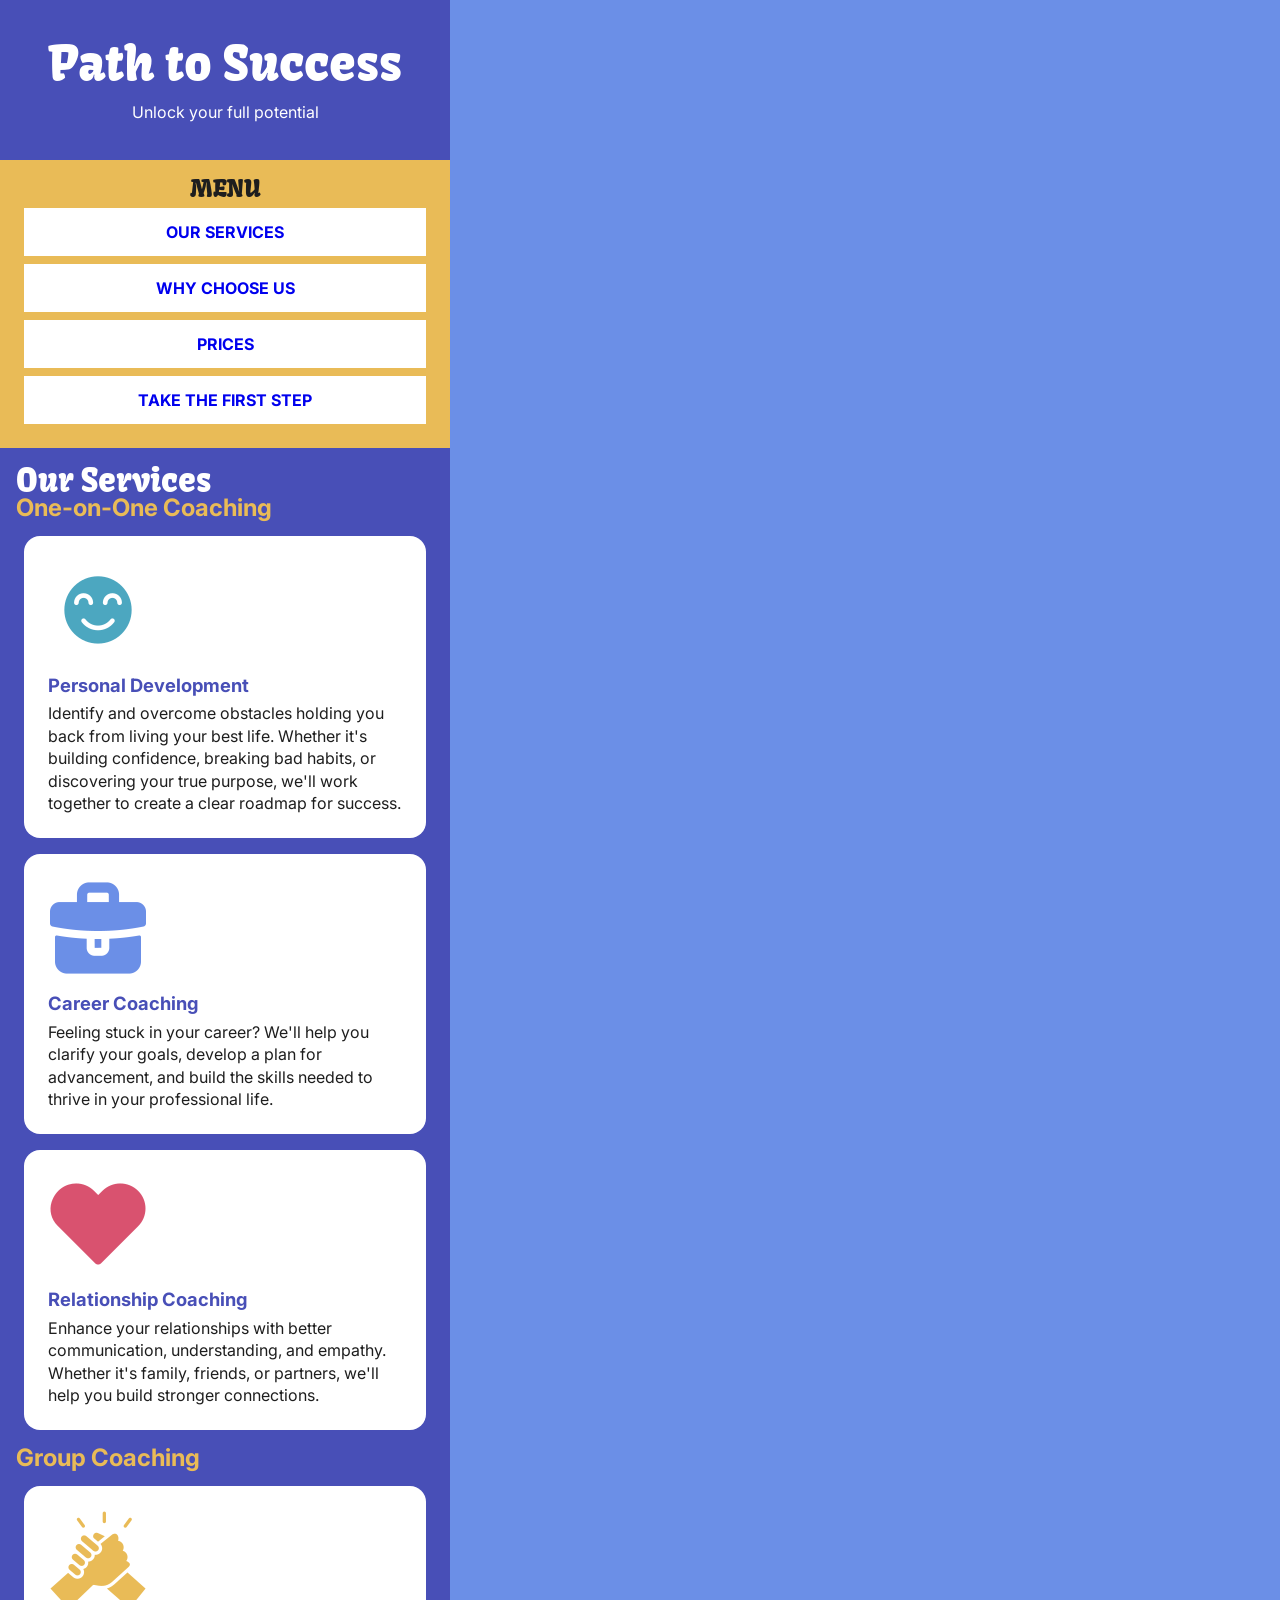
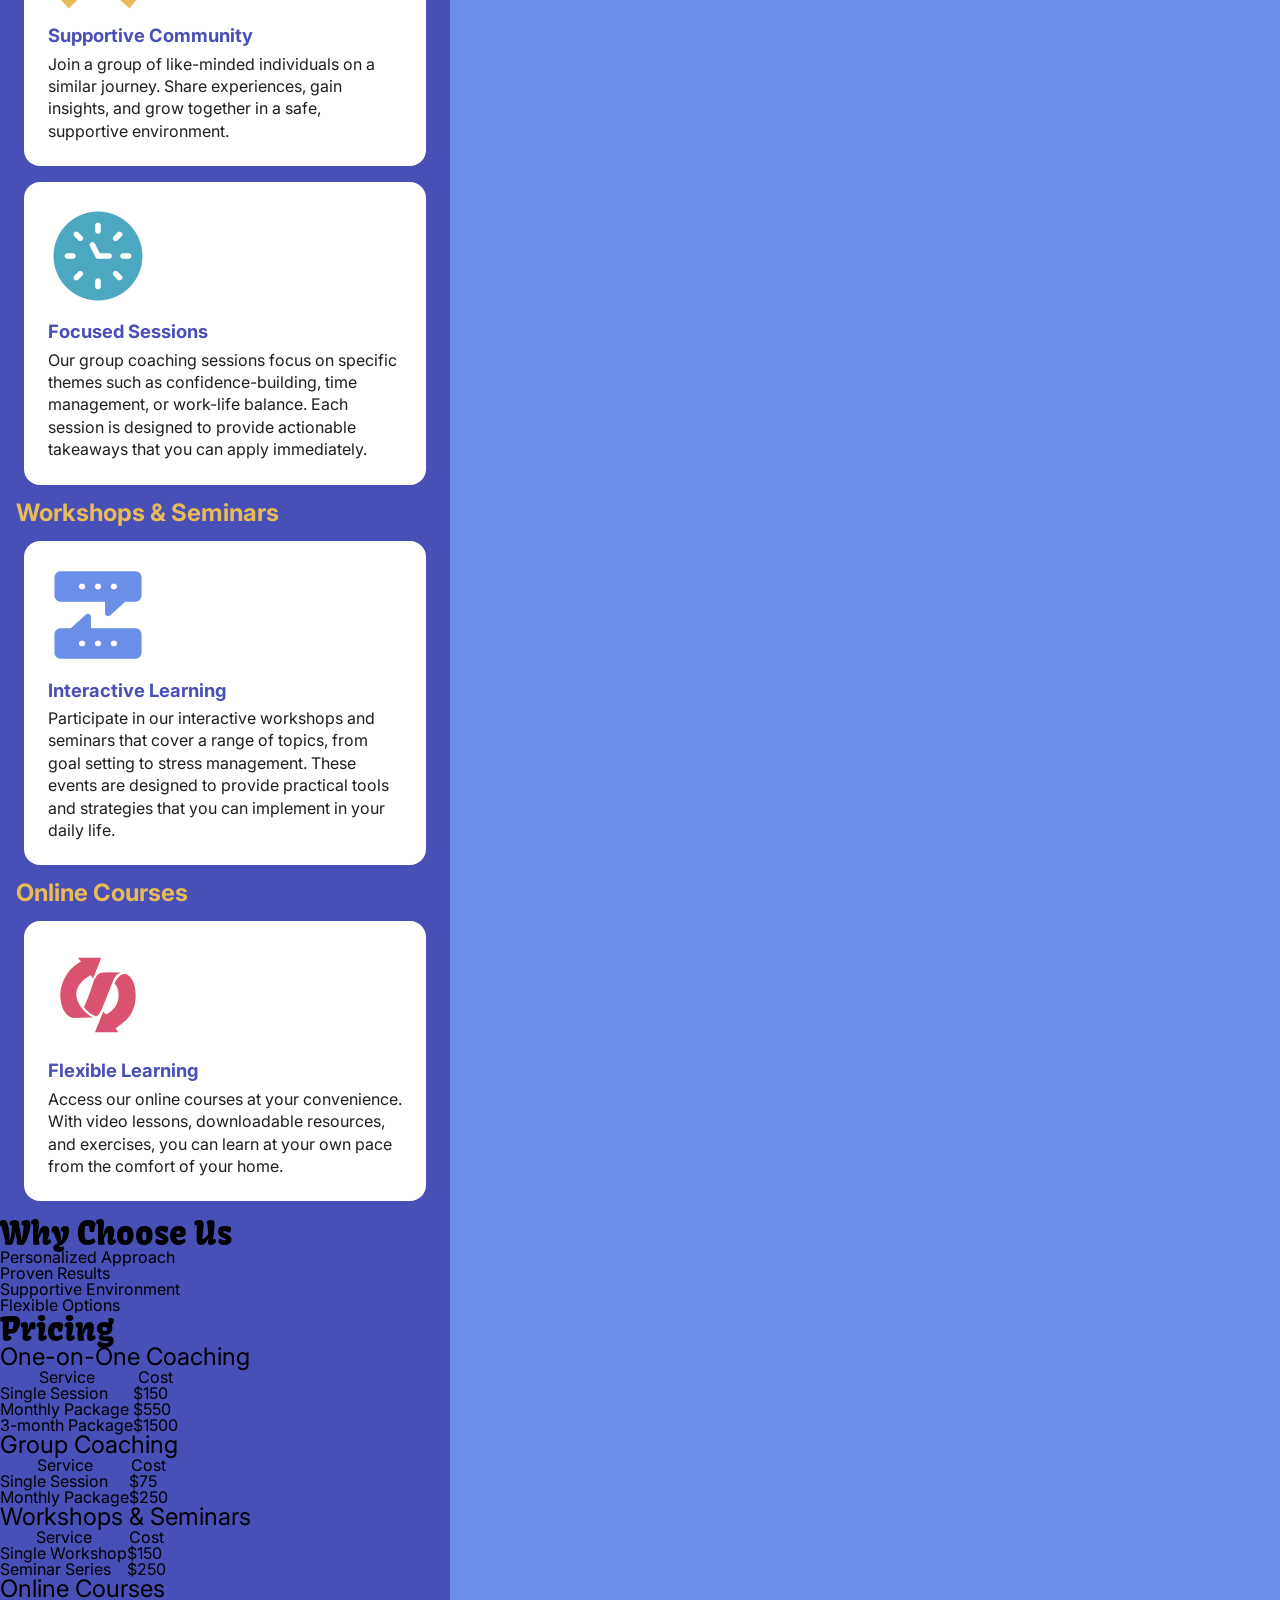
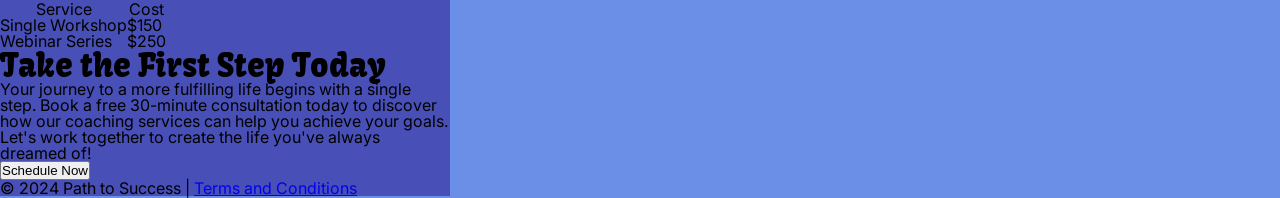
==== assignment/1-path-to-success/index.html @ bba3438d "Styling the #services Styling the #services and rearranging the html for them" ====
<!doctype html>
<html lang="en">
  <head>
    <meta charset="UTF-8" />
    <meta name="viewport" content="width=device-width, initial-scale=1.0" />
    <title>Test page for GIT 337</title>
    <link rel="stylesheet" href="/assignment/1-path-to-success/style.css?v=2" />
  </head>
  <body>

    <header>
      <div class="header-text">
        <h1>Path to Success</h1>
        <p>Unlock your full potential</p>
      </div>
      <nav>
        <h2>Menu</h2>
          <a href="#services">Our Services</a>
          <a href="#why">Why Choose Us</a>
          <a href="#pricing">Prices</a>
          <a href="#cta">Take the First Step</a>
        </p>
      </nav>
    </header>

    <section id="services">
      <div class="services-head">

        <h2>Our Services</h2>
        <h3>One-on-One Coaching</h3>
      </div>
      <div class="service">
        <img src="./images/personal-development.png" alt="teal icon of a smiling face" />
          <h4>Personal Development</h4>
          <p>
            Identify and overcome obstacles holding you back from living your
            best life. Whether it's building confidence, breaking bad habits, or
            discovering your true purpose, we'll work together to create a clear
            roadmap for success.
          </p>
      </div>

      <div class="service">
        <img
          src="./images/career-coaching.png"
          alt="lavender icon of a briefcase"
        />
          <h4>Career Coaching</h4>
          <p>
            Feeling stuck in your career? We'll help you clarify your goals,
            develop a plan for advancement, and build the skills needed to
            thrive in your professional life.
          </p>
      </div>

      <div class="service">
        <img src="./images/relationship-coaching.png" alt="pink icon of a heart" />
          <h4>Relationship Coaching</h4>
          <p>
            Enhance your relationships with better communication, understanding,
            and empathy. Whether it's family, friends, or partners, we'll help
            you build stronger connections.
          </p>
      </div>

      <h3>Group Coaching</h3>
      <div class="group-service">
        <img src="./images/supportive-community.png" alt="yellow icon of hands clasping" />
          <h4>Supportive Community</h4>
          <p>
            Join a group of like-minded individuals on a similar journey. Share
            experiences, gain insights, and grow together in a safe, supportive
            environment.
          </p>
      </div>

      <div class="group-service">
        <img src="./images/focused-session.png" alt="teal icon of a clock face" />
          <h4>Focused Sessions</h4>
          <p>
            Our group coaching sessions focus on specific themes such as
            confidence-building, time management, or work-life balance. Each
            session is designed to provide actionable takeaways that you can
            apply immediately.
          </p>
      </div>

      <h3>Workshops & Seminars</h3>
      <div class="workshop">
        <img
          src="./images/interactive-learning.png"
          alt="lavender icon of text conversation"
        />
          <h4>Interactive Learning</h4>
          <p>
            Participate in our interactive workshops and seminars that cover a
            range of topics, from goal setting to stress management. These
            events are designed to provide practical tools and strategies that
            you can implement in your daily life.
          </p>
      </div>

      <h3>Online Courses</h3>
      <div class="online-course">
        <img src="./images/flexible-learning.png" alt="pink icon of a curly arrow" />
          <h4>Flexible Learning</h4>
          <p>
            Access our online courses at your convenience. With video lessons,
            downloadable resources, and exercises, you can learn at your own
            pace from the comfort of your home.
          </p>
      </div>
    </section>

    <section id="why">
      <h2>Why Choose Us</h2>
      <ul>
        <li>Personalized Approach</li>
        <li>Proven Results</li>
        <li>Supportive Environment</li>
        <li>Flexible Options</li>
      </ul>
    </section>

    <section id="pricing">
      <h2>Pricing</h2>

      <h3>One-on-One Coaching</h3>
      <table>
        <tr>
          <th>Service</th>
          <th>Cost</th>
        </tr>
        <tr>
          <td>Single Session</td>
          <td>$150</td>
        </tr>
        <tr>
          <td>Monthly Package</td>
          <td>$550</td>
        </tr>
        <tr>
          <td>3-month Package</td>
          <td>$1500</td>
        </tr>
      </table>

      <h3>Group Coaching</h3>
      <table>
        <tr>
          <th>Service</th>
          <th>Cost</th>
        </tr>
        <tr>
          <td>Single Session</td>
          <td>$75</td>
        </tr>
        <tr>
          <td>Monthly Package</td>
          <td>$250</td>
        </tr>
      </table>

      <h3>Workshops & Seminars</h3>
      <table>
        <tr>
          <th>Service</th>
          <th>Cost</th>
        </tr>
        <tr>
          <td>Single Workshop</td>
          <td>$150</td>
        </tr>
        <tr>
          <td>Seminar Series</td>
          <td>$250</td>
        </tr>
      </table>

      <h3>Online Courses</h3>
      <table>
        <tr>
          <th>Service</th>
          <th>Cost</th>
        </tr>
        <tr>
          <td>Single Workshop</td>
          <td>$150</td>
        </tr>
        <tr>
          <td>Webinar Series</td>
          <td>$250</td>
        </tr>
      </table>
    </section>

    <section id="cta">
      <h2>Take the First Step Today</h2>
      <p>
        Your journey to a more fulfilling life begins with a single step. Book a
        free 30-minute consultation today to discover how our coaching services
        can help you achieve your goals. Let's work together to create the life
        you've always dreamed of!
      </p>
      <button>Schedule Now</button>
    </section>

    <footer>
      <p>&copy; 2024 Path to Success | <a href="#">Terms and Conditions</a></p>
    </footer>
  </body>
</html>
---- assignment/1-path-to-success/style.css ----
/* CSS BY Nate Ward */
/* imported fonts */
@import url("https://fonts.googleapis.com/css2?family=Inter:ital,opsz,wght@0,14..32,100..900;1,14..32,100..900&family=Kavoon&display=swap");

/* CSS RESET */
html,
body,
div,
span,
applet,
object,
iframe,
h1,
h2,
h3,
h4,
h5,
h6,
p,
blockquote,
pre,
a,
abbr,
acronym,
address,
big,
cite,
code,
del,
dfn,
em,
img,
ins,
kbd,
q,
s,
samp,
small,
strike,
strong,
sub,
sup,
tt,
var,
b,
u,
i,
center,
dl,
dt,
dd,
ol,
ul,
li,
fieldset,
form,
label,
legend,
table,
caption,
tbody,
tfoot,
thead,
tr,
th,
td,
article,
aside,
canvas,
details,
embed,
figure,
figcaption,
footer,
header,
hgroup,
menu,
nav,
output,
ruby,
section,
summary,
time,
mark,
audio,
video {
  margin: 0;
  padding: 0;
  border: 0;
  font-size: 100%;
  font: inherit;
  vertical-align: baseline;
}
/* HTML5 display-role reset for older browsers */
article,
aside,
details,
figcaption,
figure,
footer,
header,
hgroup,
menu,
nav,
section {
  display: block;
}
body {
  line-height: 1;
}
ol,
ul {
  list-style: none;
}
blockquote,
q {
  quotes: none;
}
blockquote:before,
blockquote:after,
q:before,
q:after {
  content: "";
  content: none;
}
table {
  border-collapse: collapse;
  border-spacing: 0;
}
/* end of CSS reset */

*,
*::before,
*::after {
  padding: 0;
  margin: 0;
  box-sizing: border-box;
}

/* h1, h2 Kavvon font */
h1,
h2 {
  font-family: "Kavoon", cursive;
}

/* All other text uses Inter */
body {
  font-family: "Inter", sans-serif;
}

/* h1 font 3em */
h1 {
  font-size: 3em;
}

/* nav h2 font 1.5em */
nav h2 {
  font-size: 1.5em;
}

/* h2 font 2em */
h2 {
  font-size: 2em;
}

/* h3 font 1.5em */
h3 {
  font-size: 1.5em;
}

/* h4 font 1.15em */
h4 {
  font-size: 1.15em;
}

/* ROOT VARIABLES */
:root {
  --Teal: #4ca7c0;
  --Purple: #484fb7;
  --Lavender: #6b8fe7;
  --Yellow: #e9bb57;
  --Pink: #d9526f;
  --Dark-gray: #1e1e1e;
  --White: #ffffff;
}

/* GLOBAL STYLES (mobile first/small) */
body {
  background-color: var(--Lavender);
  display: flex;
  flex-direction: column;
  /* align-items: center; */
  justify-content: center;
}
header,
section,
footer {
  max-width: 450px;
  background: var(--Purple);
}

/* header styles */
header {
  text-align: center;
  display: flex;
  flex-direction: column;
  gap: 2.5rem;
  color: var(--White);
  padding-top: 2.5rem;
}
header nav {
  background: var(--Yellow);
  color: var(--Dark-gray);
  display: flex;
  flex-direction: column;
  gap: 0.5rem;
  padding: 1rem 1.5rem;
  text-transform: uppercase;
}
header nav a {
  padding: 01rem 0rem;
  background: var(--White);
  text-decoration: none;
  font-weight: bold;
}
header .header-text {
  display: flex;
  align-items: center;
  justify-content: center;
  flex-direction: column;
  gap: 1rem;
}

/* services */
#services {
  padding: 1rem;
  color: var(--White);
  display: flex;
  flex-direction: column;
  gap: 1rem;
}
#services h3 {
  color: var(--Yellow);
  font-weight: bold;
}
#services .service,
#services .group-service,
#services .workshop,
#services .online-course {
  border-radius: 1rem;
  padding: 1.5rem;
  color: var(--Dark-gray);
  background: var(--White);
  display: flex;
  flex-direction: column;
  gap: 0.5rem;
  margin: 0 0.5rem;
}
#services h4 {
  color: var(--Purple);
  font-weight: bold;
}
#services img {
  width: 100px;
  margin-bottom: 0.5rem;
}
#services p {
  /* font-size: 1.25rem; */
  line-height: 1.4;
}
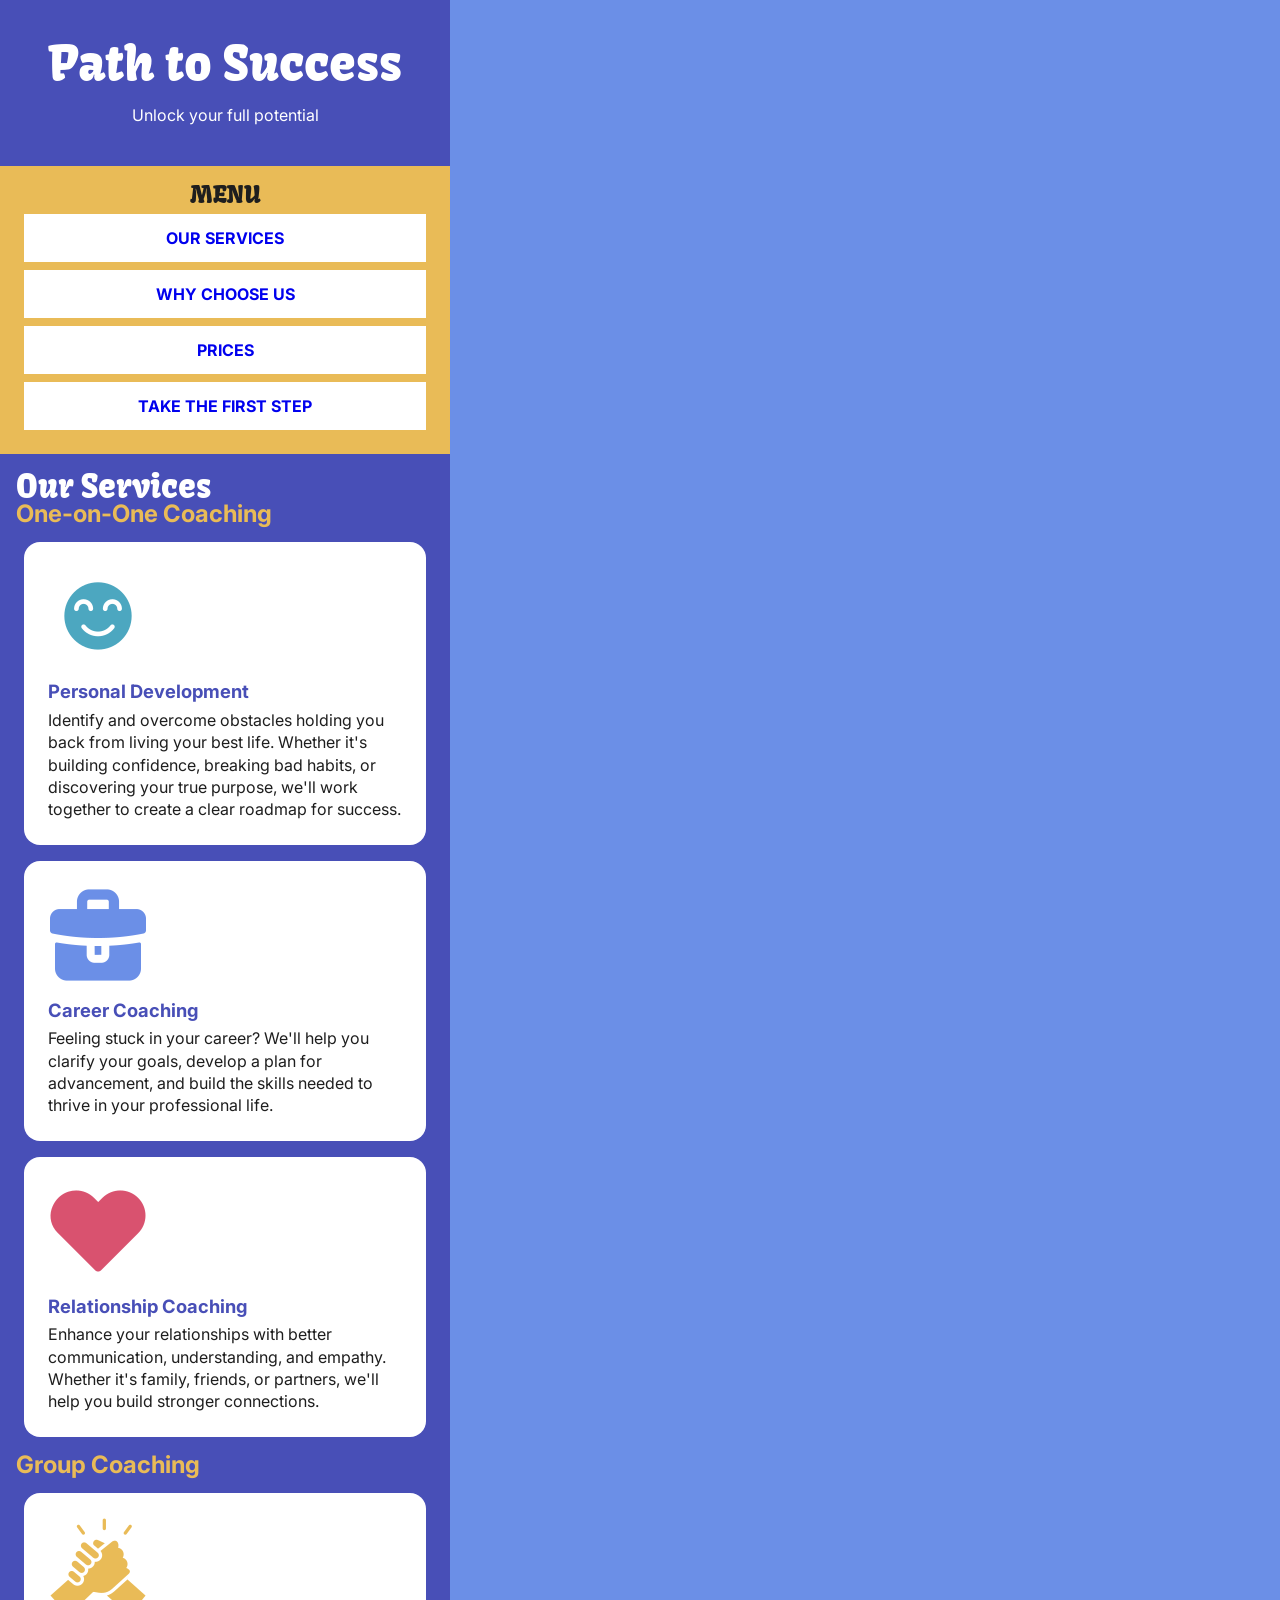
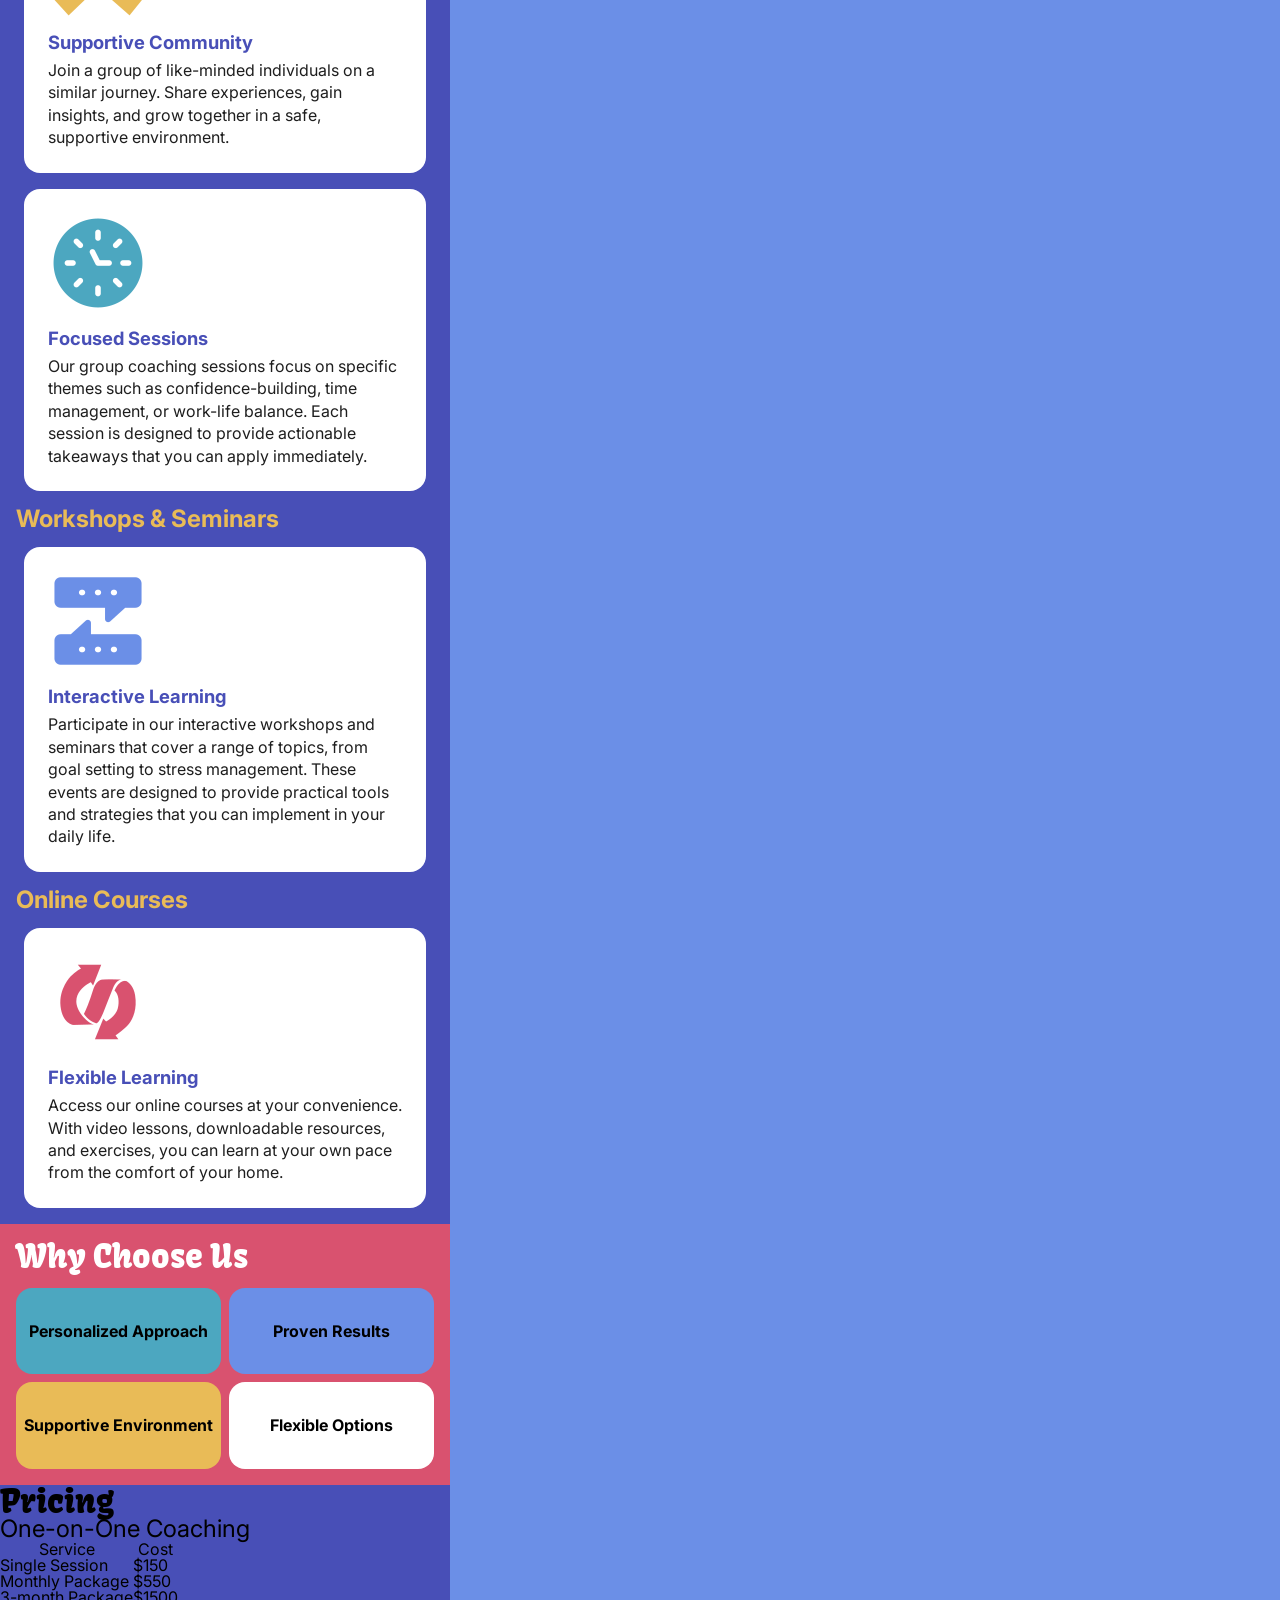
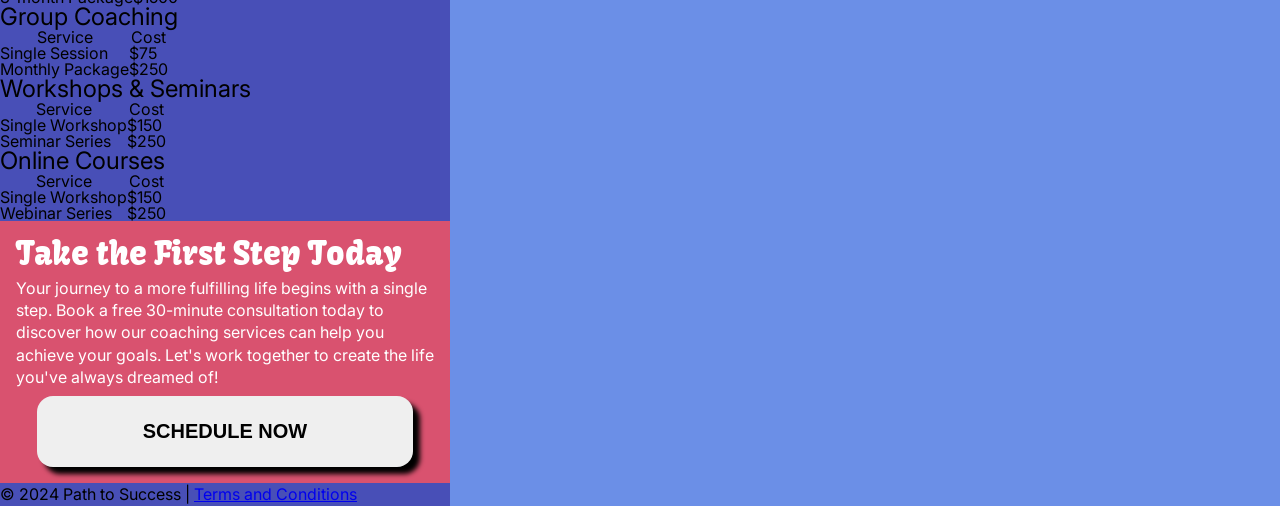
==== commit d343322c: "Complete styling CTA & Why sections Complete styling for CTA & Why sections" ====
--- a/assignment/1-path-to-success/index.html
+++ b/assignment/1-path-to-success/index.html
@@ -114,12 +114,12 @@
 
     <section id="why">
       <h2>Why Choose Us</h2>
-      <ul>
-        <li>Personalized Approach</li>
-        <li>Proven Results</li>
-        <li>Supportive Environment</li>
-        <li>Flexible Options</li>
-      </ul>
+      <div>
+        <p>Personalized Approach</p>
+        <p>Proven Results</p>
+        <p>Supportive Environment</p>
+        <p>Flexible Options</p>
+      </div>
     </section>
 
     <section id="pricing">
--- a/assignment/1-path-to-success/style.css
+++ b/assignment/1-path-to-success/style.css
@@ -184,6 +184,10 @@
   --White: #ffffff;
 }
 
+/* line height to all p tags */
+p {
+  line-height: 1.4;
+}
 /* GLOBAL STYLES (mobile first/small) */
 body {
   background-color: var(--Lavender);
@@ -264,7 +268,59 @@
   width: 100px;
   margin-bottom: 0.5rem;
 }
-#services p {
-  /* font-size: 1.25rem; */
-  line-height: 1.4;
-}
+
+/* why section */
+#why {
+  background: #d9526f;
+  padding: 1rem;
+}
+#why h2 {
+  color: var(--White);
+  margin-bottom: 1rem;
+}
+#why div {
+  display: grid;
+  grid-template-columns: repeat(2, 1fr);
+  grid-template-rows: repeat(2, 1fr);
+  gap: 0.5rem;
+}
+#why p {
+  border-radius: 1rem;
+  padding: 2rem 0.5rem;
+  text-align: center;
+  font-weight: bold;
+}
+#why p:nth-child(1) {
+  background: var(--Teal);
+}
+#why p:nth-child(2) {
+  background: var(--Lavender);
+}
+#why p:nth-child(3) {
+  background: var(--Yellow);
+}
+#why p:nth-child(4) {
+  background: var(--White);
+}
+/* cta section */
+#cta {
+  background: #d9526f;
+  padding: 1rem;
+  color: var(--White);
+  display: flex;
+  flex-direction: column;
+  gap: 0.5rem;
+}
+#cta button {
+  outline: none;
+  border: none;
+  border-radius: 1rem;
+  padding: 1.5rem 0.5rem;
+  font-weight: bold;
+  font-size: 1.25rem;
+  text-transform: uppercase;
+  box-shadow: 7px 7px 5px 0px #000;
+  cursor: pointer;
+  width: 90%;
+  margin: auto auto;
+}
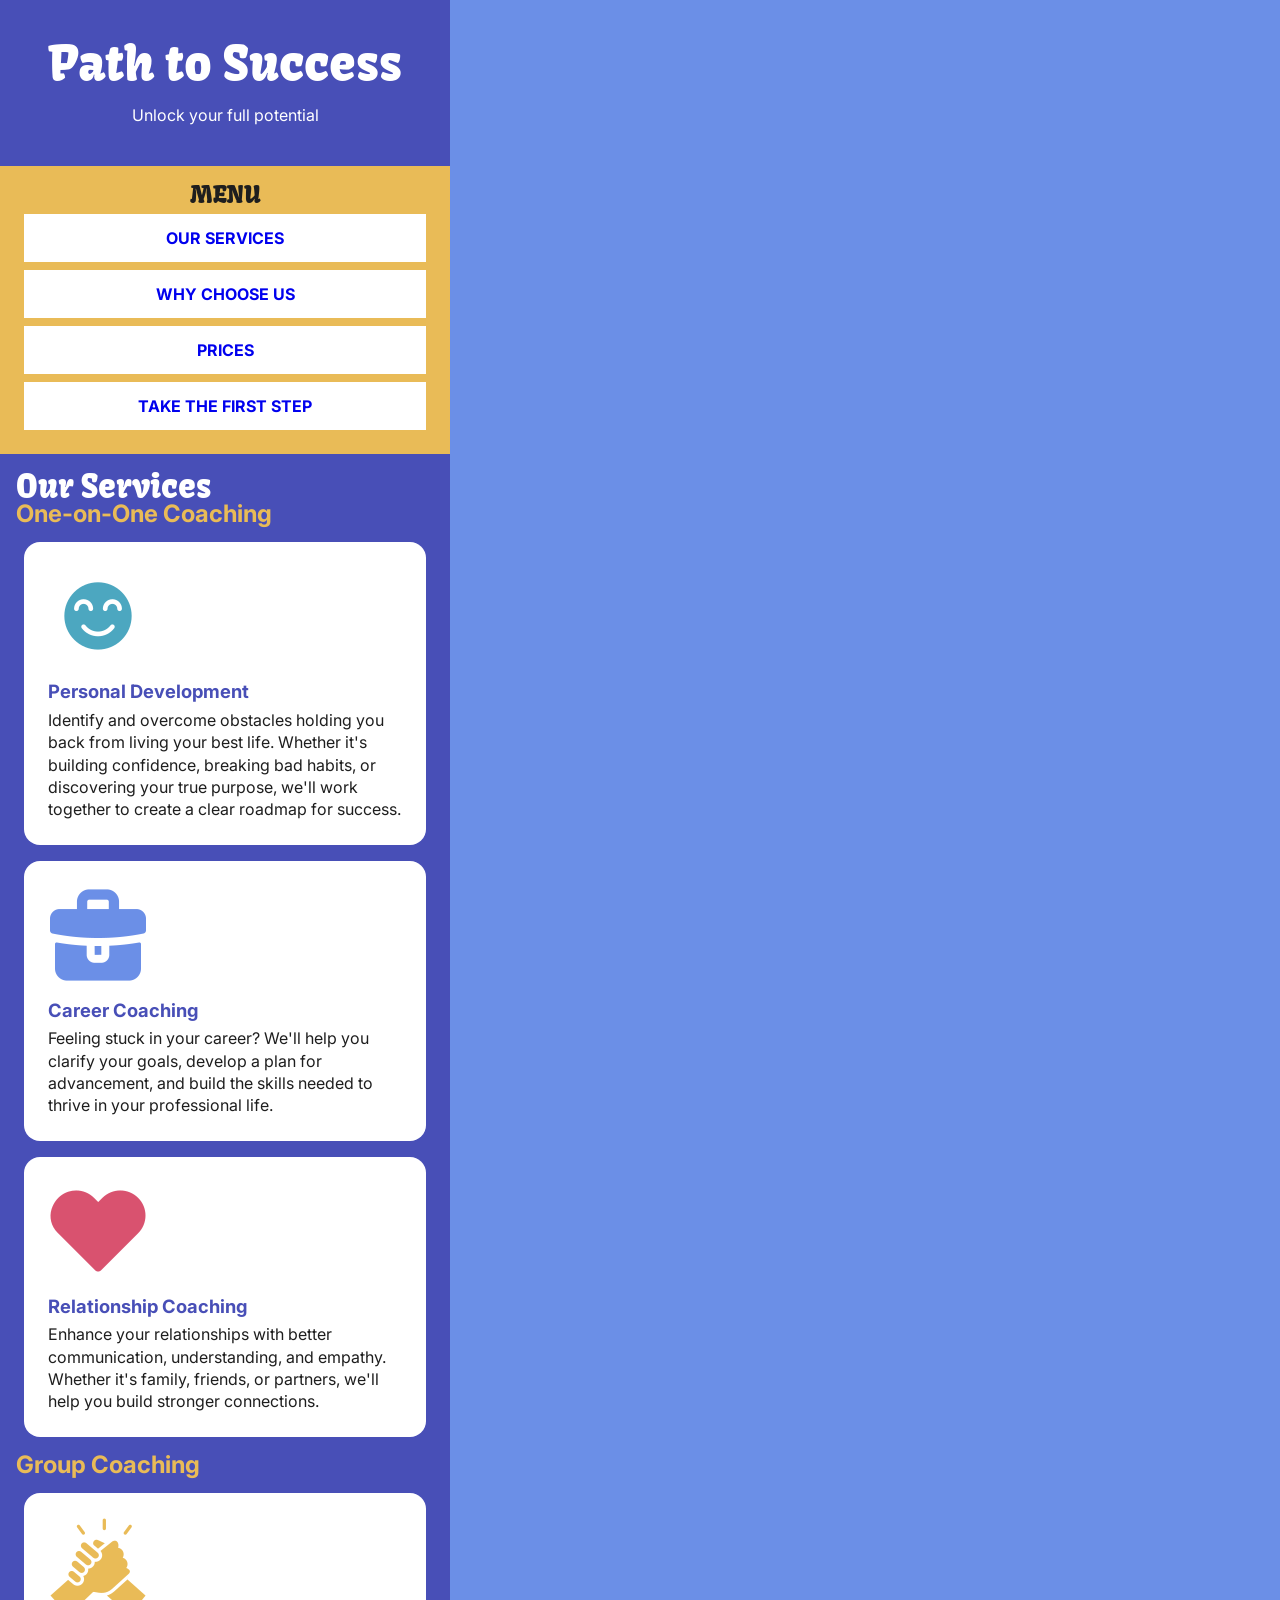
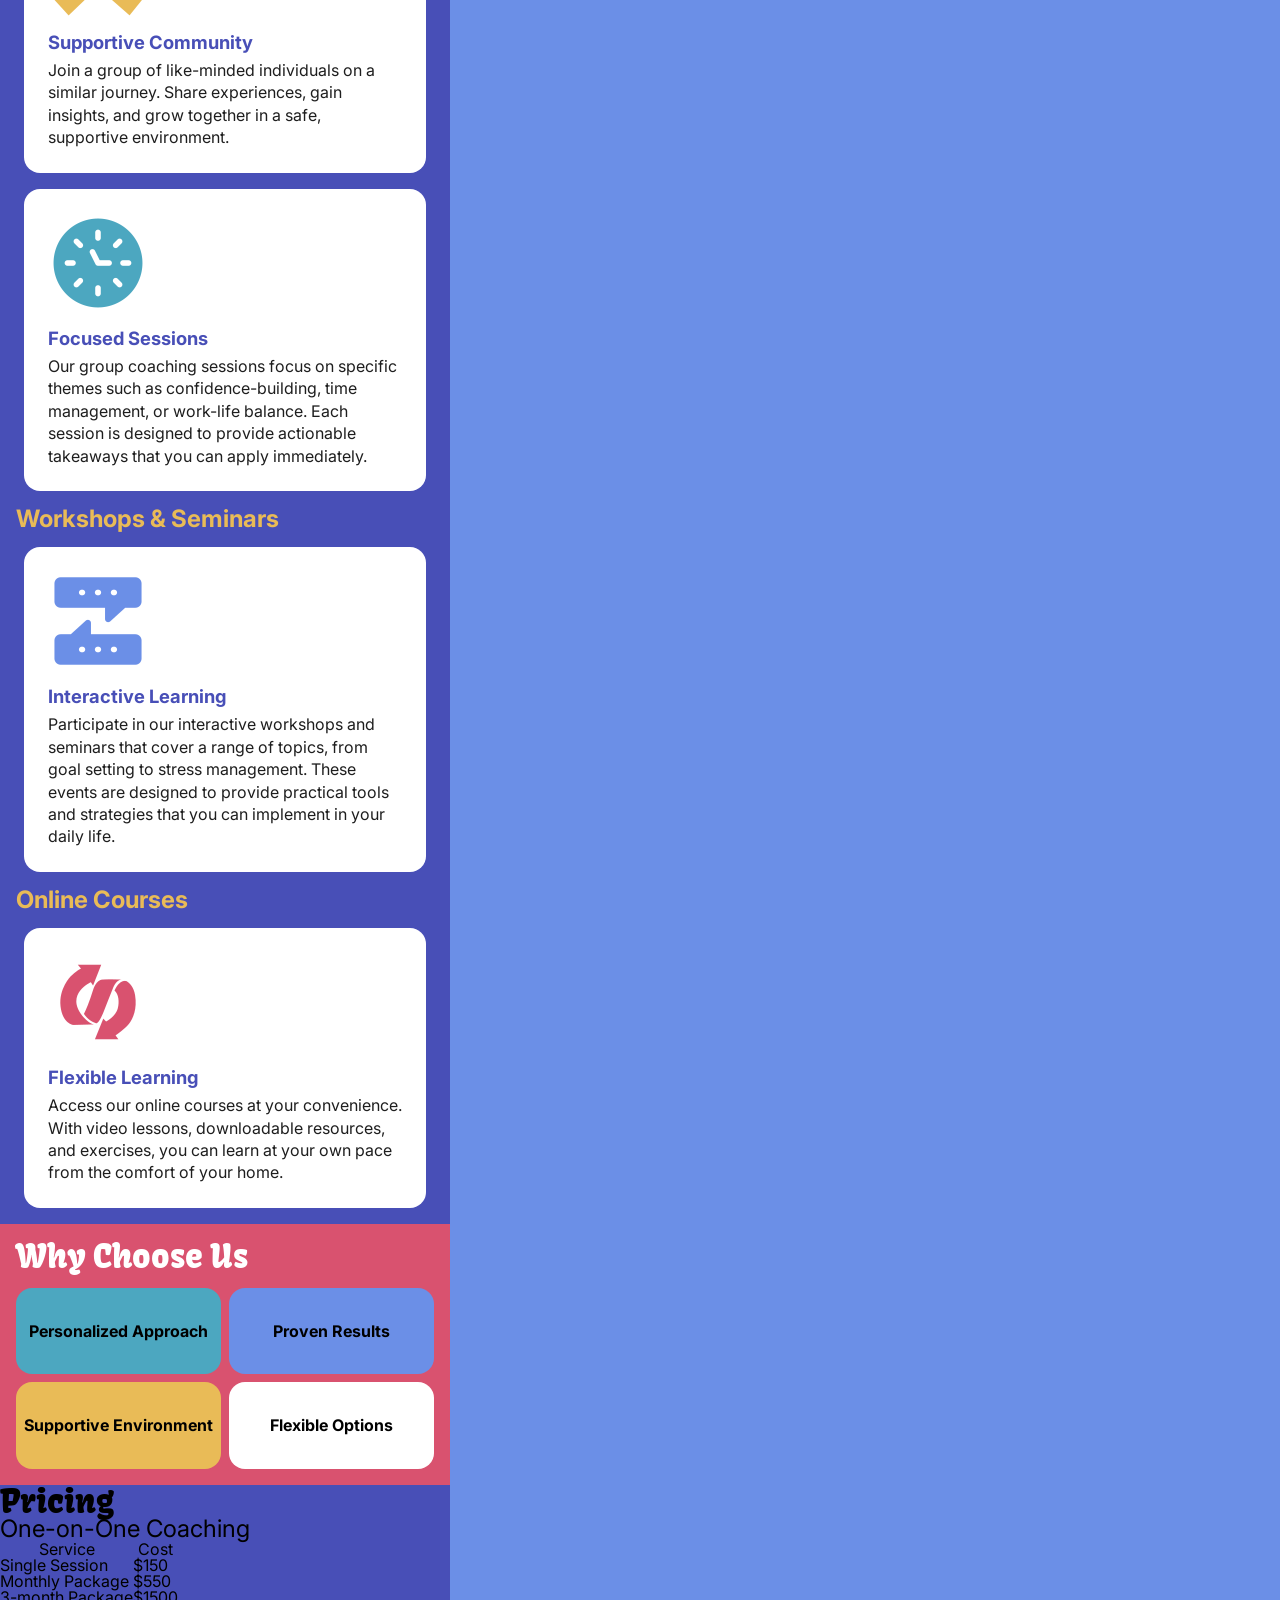
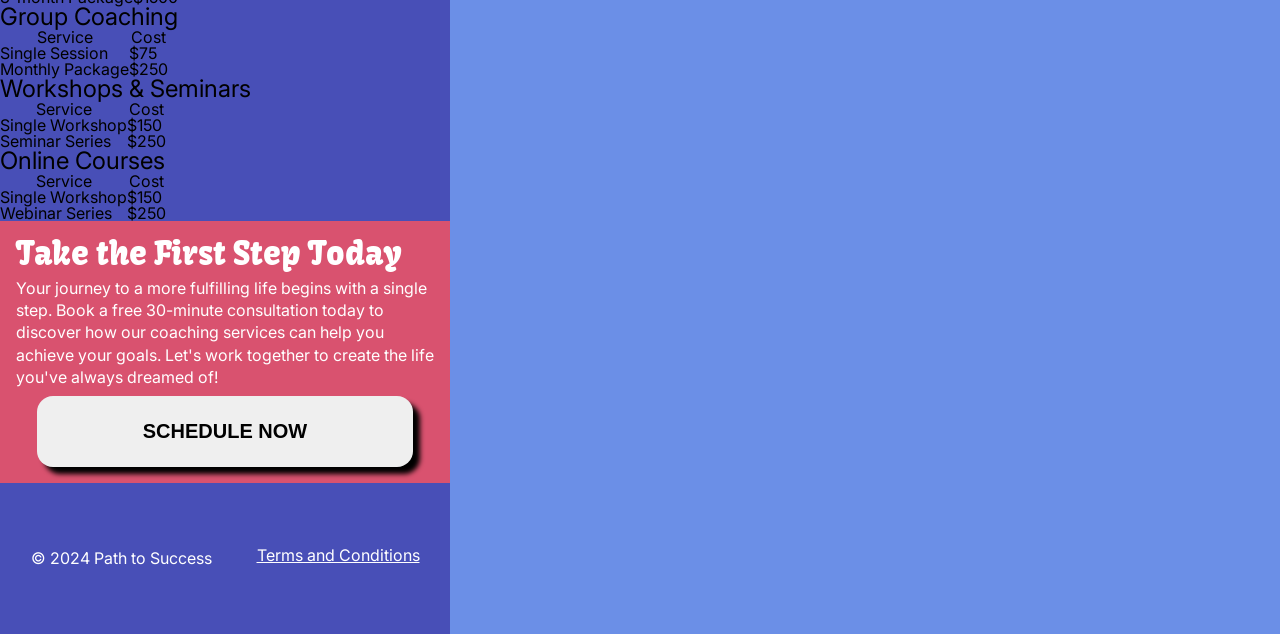
==== commit 2005b87b: "footer styling footer styling" ====
--- a/assignment/1-path-to-success/index.html
+++ b/assignment/1-path-to-success/index.html
@@ -206,7 +206,8 @@
     </section>
 
     <footer>
-      <p>&copy; 2024 Path to Success | <a href="#">Terms and Conditions</a></p>
+      <p>&copy; 2024 Path to Success</p>
+      <a href="#">Terms and Conditions</a>
     </footer>
   </body>
 </html>
--- a/assignment/1-path-to-success/style.css
+++ b/assignment/1-path-to-success/style.css
@@ -324,3 +324,17 @@
   width: 90%;
   margin: auto auto;
 }
+
+/* footer */
+footer {
+  padding: 4rem 1rem;
+  color: var(--White);
+  display: flex;
+  flex-direction: row;
+  flex-wrap: wrap;
+  justify-content: space-around;
+  gap: 1rem;
+}
+footer a {
+  color: var(--White);
+}
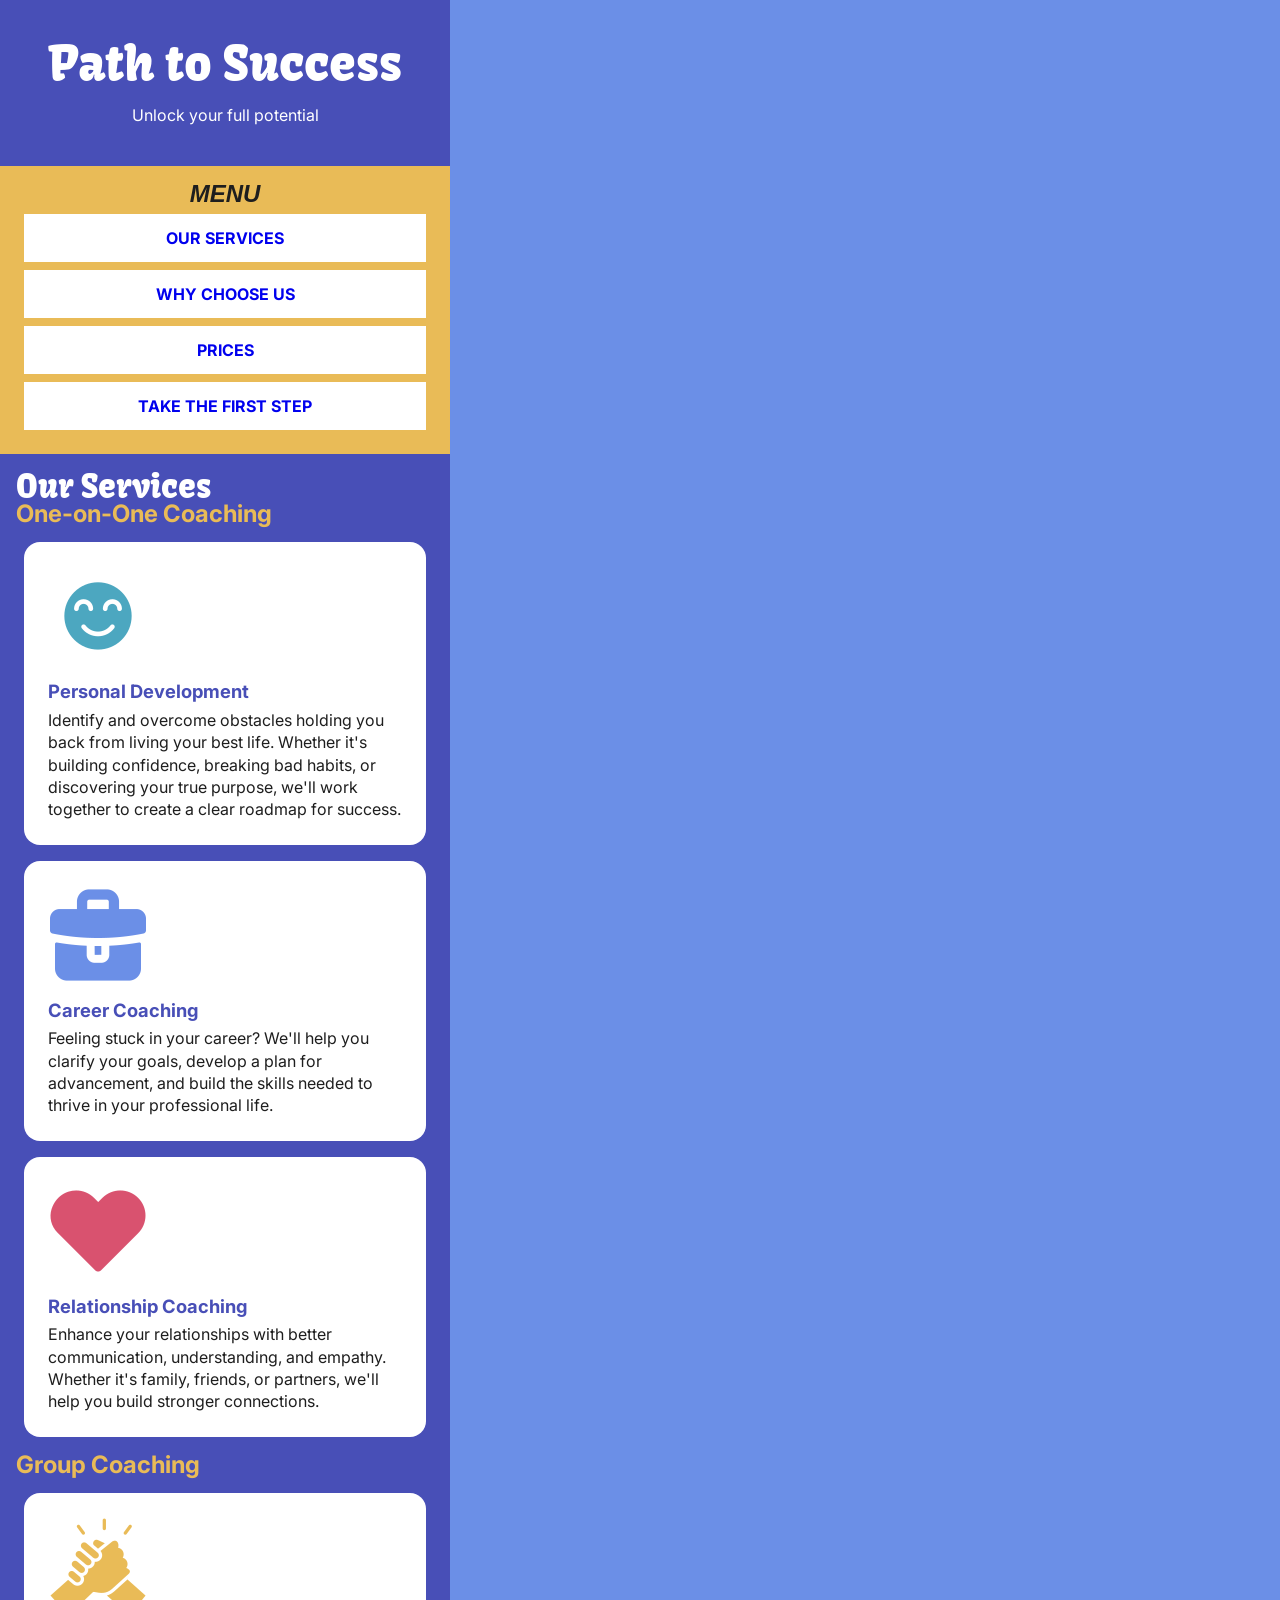
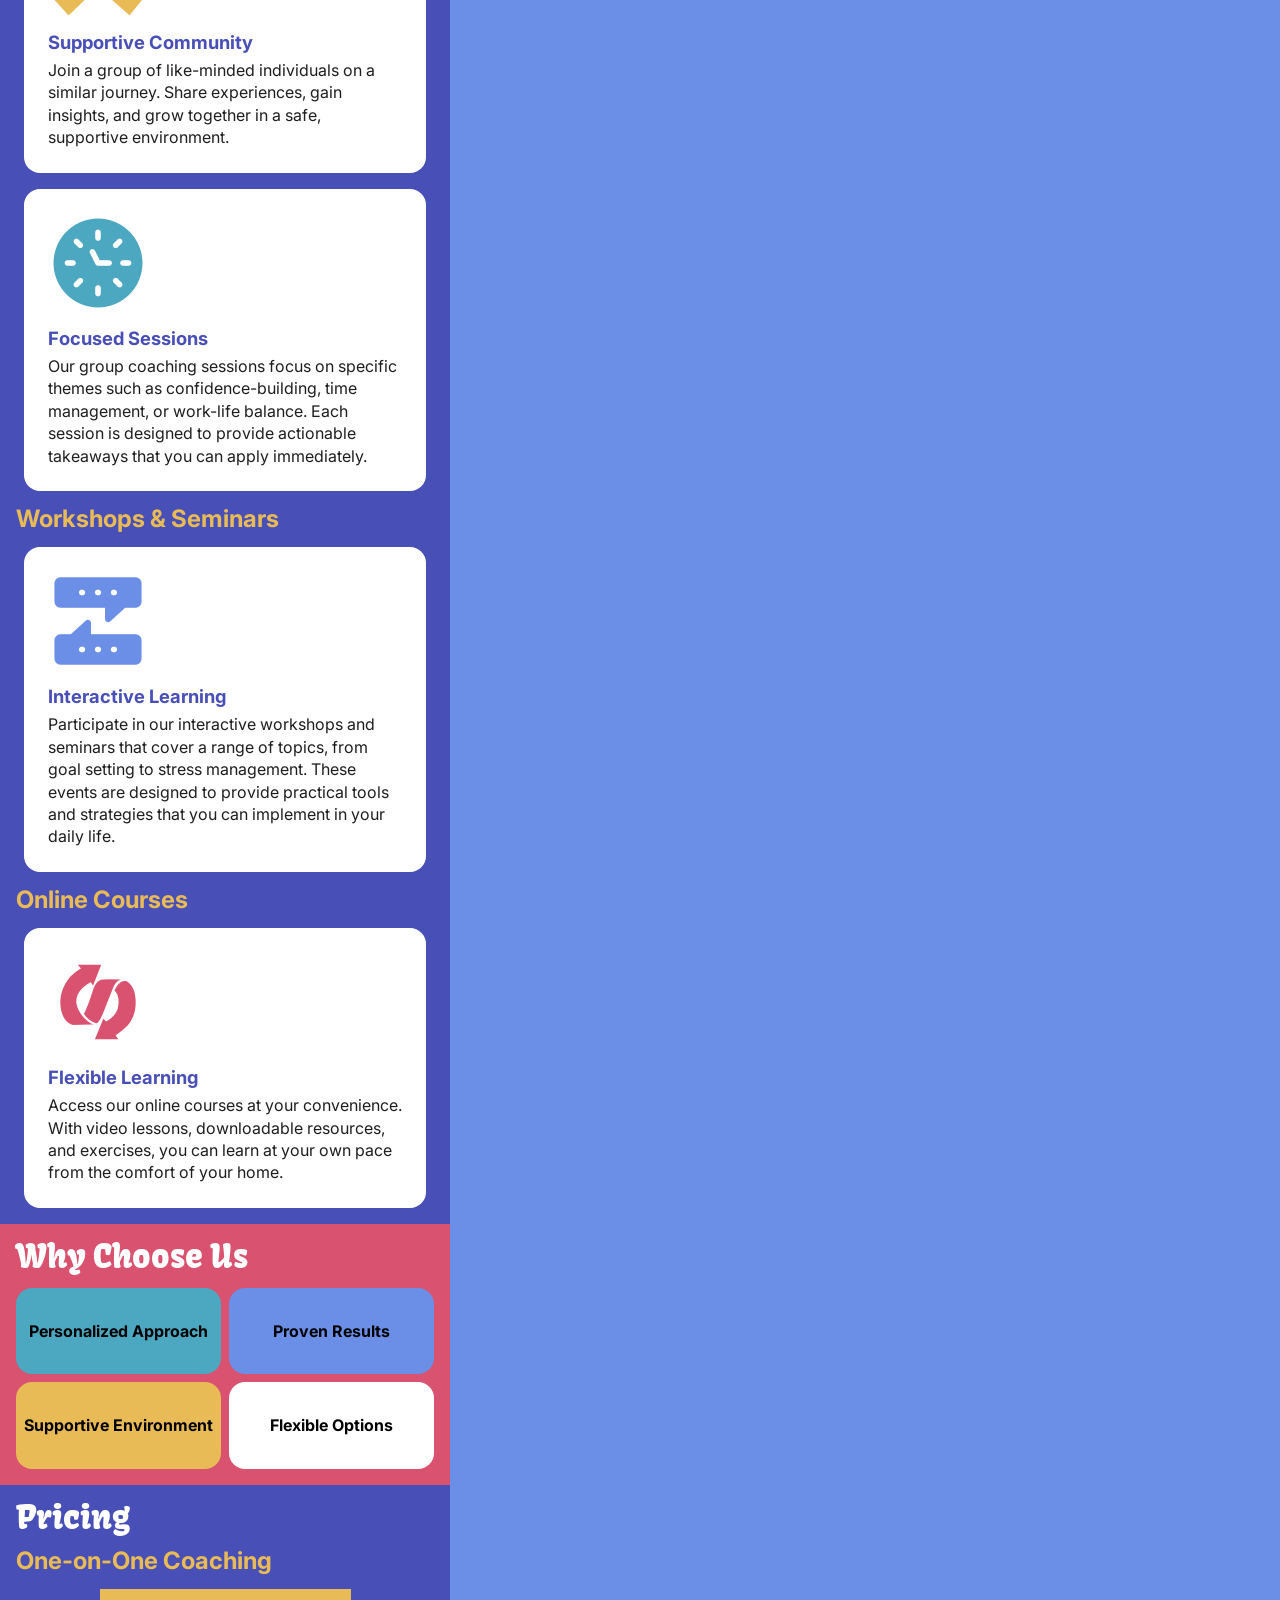
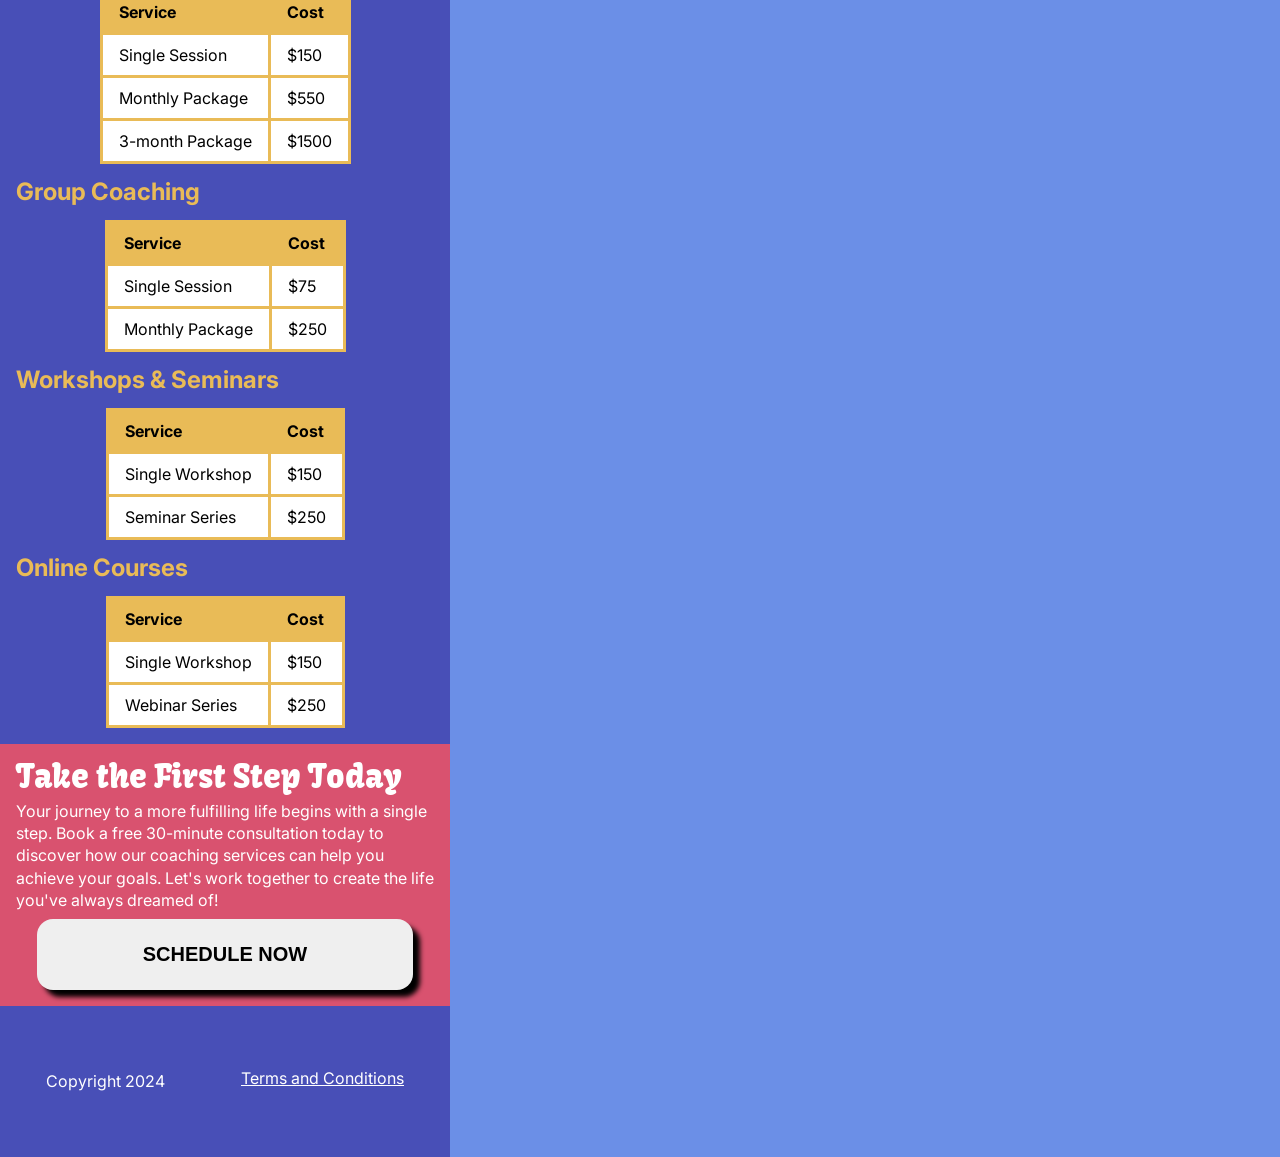
==== commit 66d0f47e: "Finishing pricing tables styles Finishing pricing tables styles" ====
--- a/assignment/1-path-to-success/index.html
+++ b/assignment/1-path-to-success/index.html
@@ -124,7 +124,6 @@
 
     <section id="pricing">
       <h2>Pricing</h2>
-
       <h3>One-on-One Coaching</h3>
       <table>
         <tr>
@@ -206,7 +205,7 @@
     </section>
 
     <footer>
-      <p>&copy; 2024 Path to Success</p>
+      <p>Copyright 2024 </p>
       <a href="#">Terms and Conditions</a>
     </footer>
   </body>
--- a/assignment/1-path-to-success/style.css
+++ b/assignment/1-path-to-success/style.css
@@ -193,7 +193,6 @@
   background-color: var(--Lavender);
   display: flex;
   flex-direction: column;
-  /* align-items: center; */
   justify-content: center;
 }
 header,
@@ -233,6 +232,11 @@
   justify-content: center;
   flex-direction: column;
   gap: 1rem;
+}
+header h2 {
+  font-style: italic;
+  font-family: Arial, Helvetica, sans-serif;
+  font-weight: bold;
 }
 
 /* services */
@@ -324,6 +328,38 @@
   width: 90%;
   margin: auto auto;
 }
+/* pricing */
+#pricing {
+  padding: 1rem;
+  display: flex;
+  flex-direction: column;
+  gap: 1rem;
+}
+#pricing h2 {
+  color: var(--White);
+}
+#pricing h3 {
+  color: var(--Yellow);
+  font-weight: bold;
+}
+
+table {
+  margin: auto auto;
+  border-collapse: collapse;
+  background: var(--White);
+}
+
+table th,
+table td {
+  padding: 0.75rem 1rem;
+  text-align: left;
+  border: 3px solid var(--Yellow);
+}
+
+table th {
+  background: var(--Yellow);
+  font-weight: bold;
+}
 
 /* footer */
 footer {
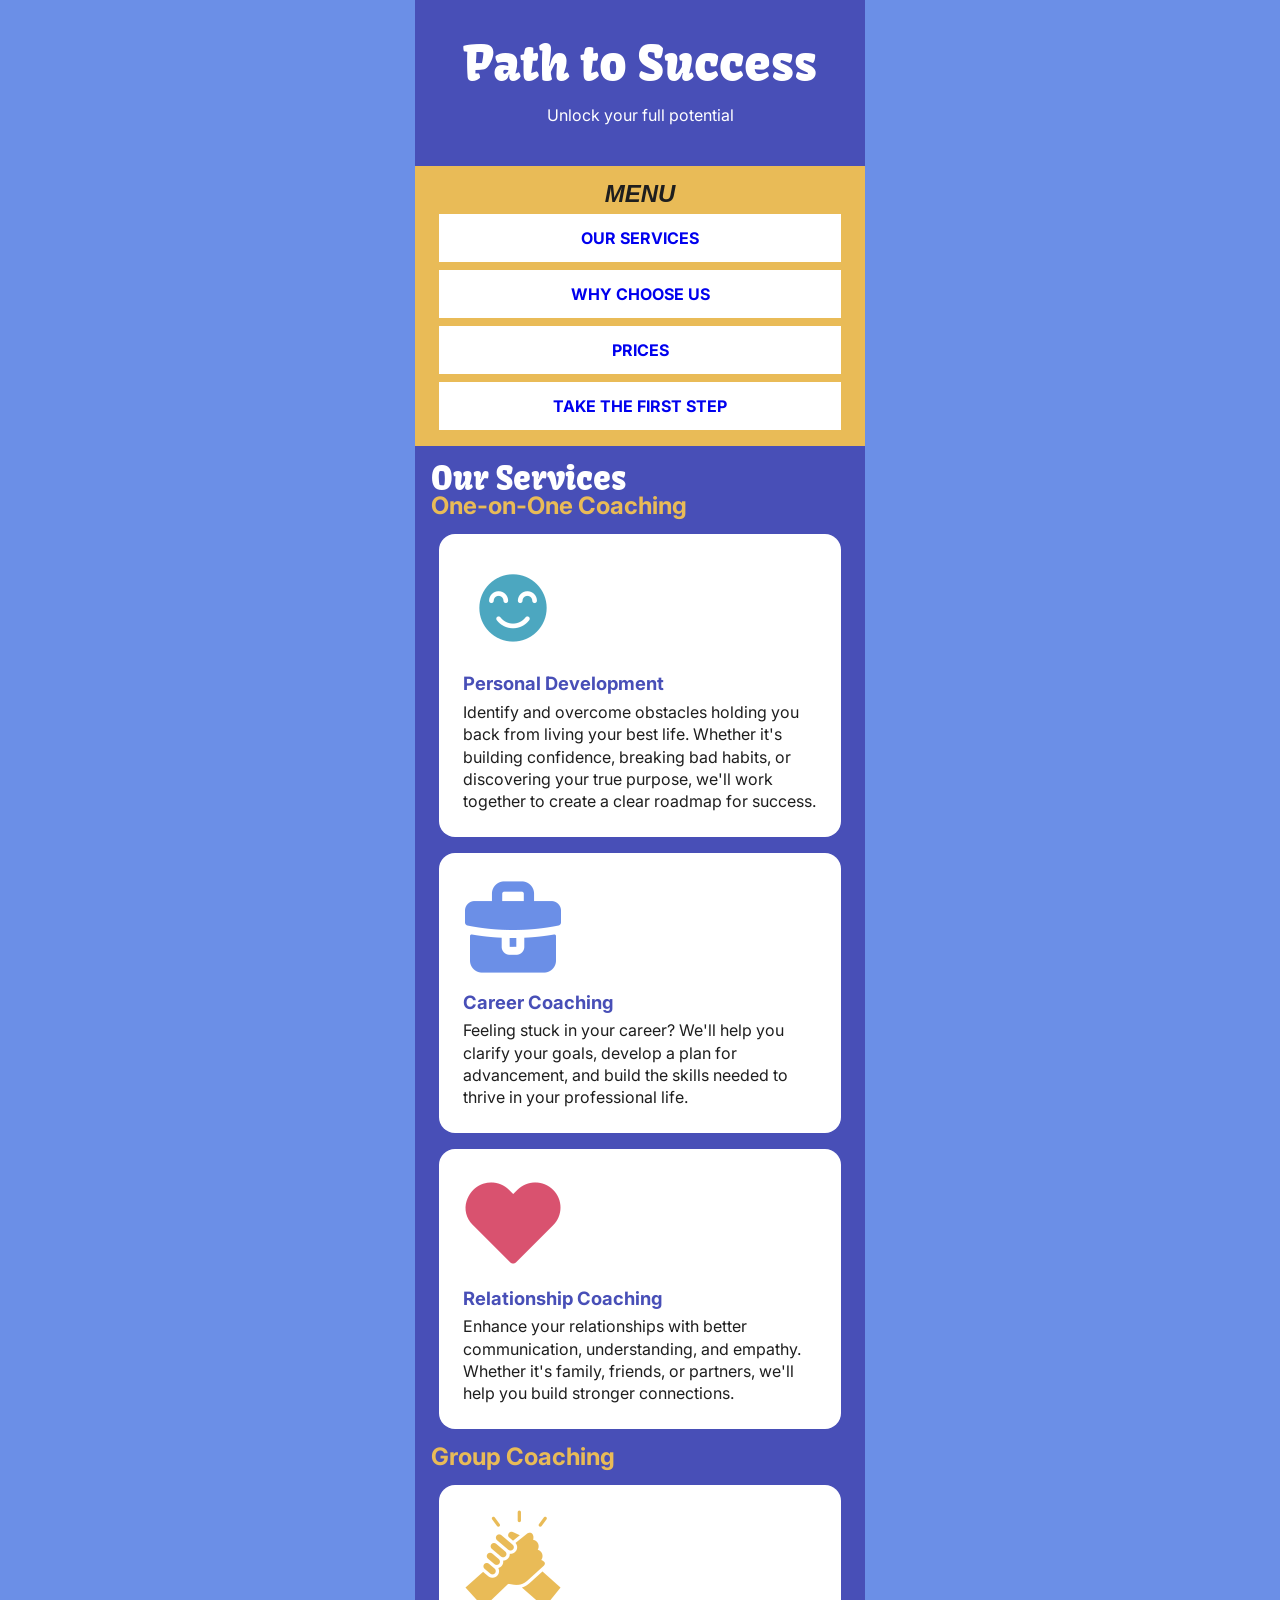
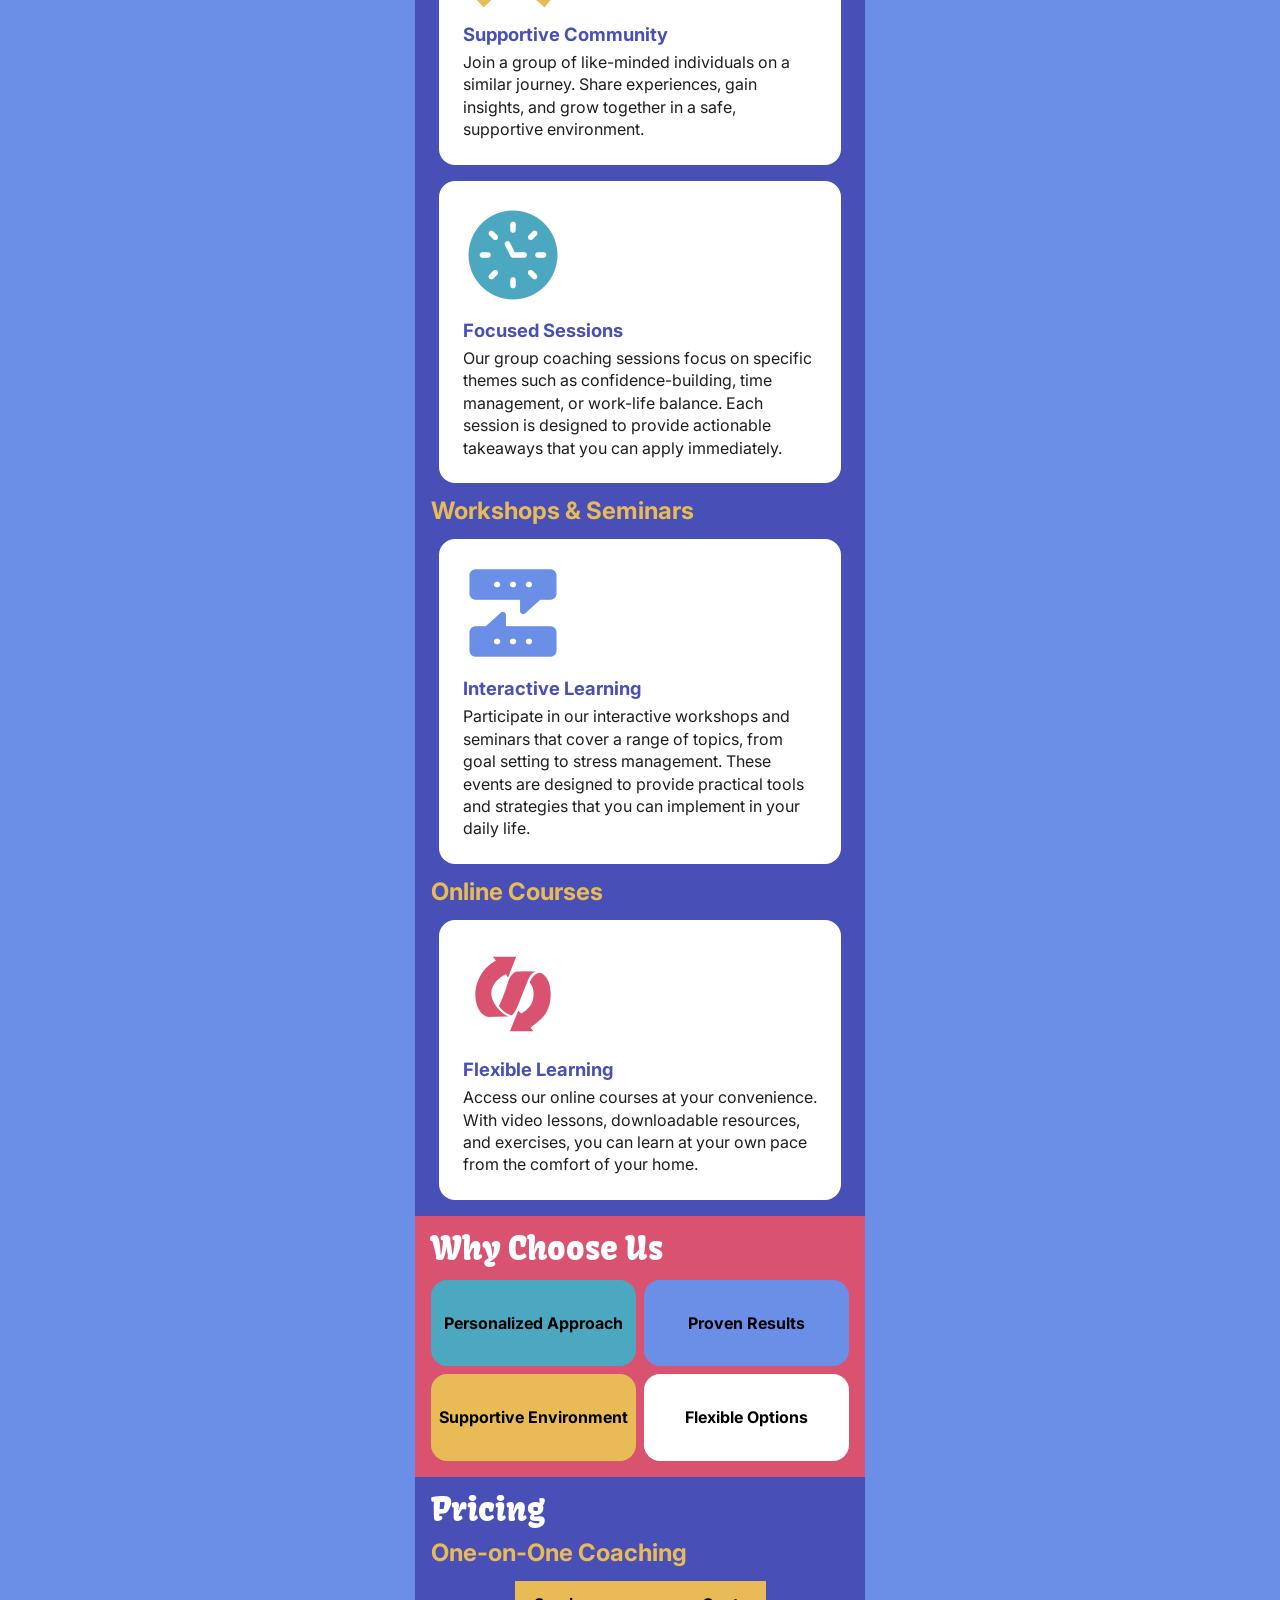
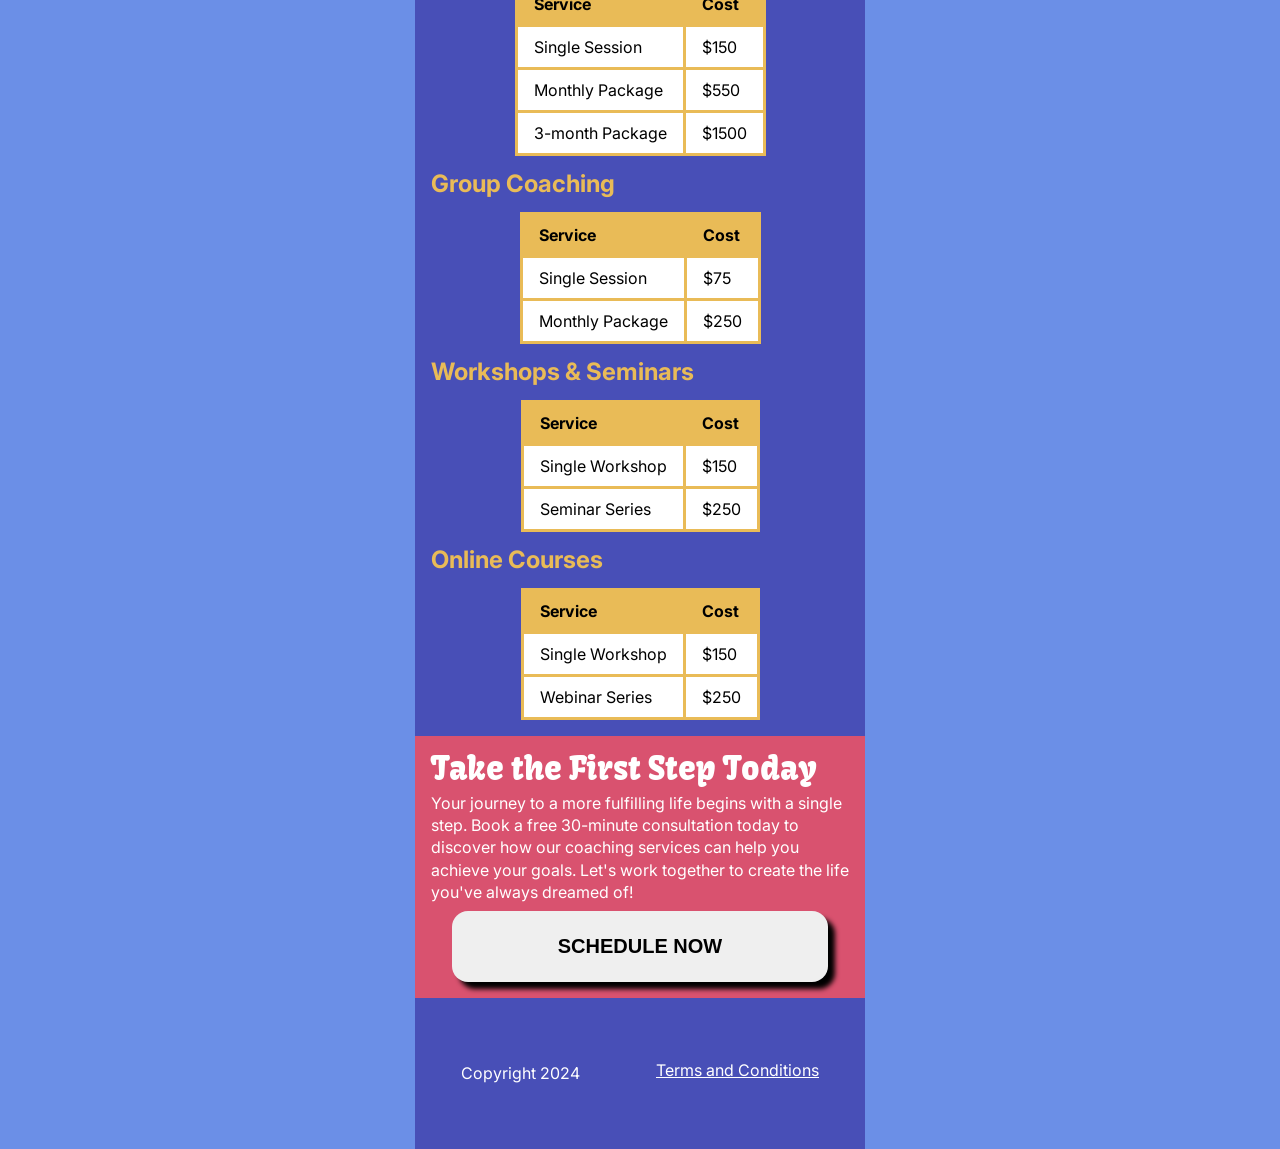
==== commit 40e8e11a: "Validate and fixing warnings removed random p tag" ====
--- a/assignment/1-path-to-success/index.html
+++ b/assignment/1-path-to-success/index.html
@@ -3,11 +3,10 @@
   <head>
     <meta charset="UTF-8" />
     <meta name="viewport" content="width=device-width, initial-scale=1.0" />
-    <title>Test page for GIT 337</title>
+    <title>2 / ❗️ ASSIGNMENT: Path to Success</title>
     <link rel="stylesheet" href="/assignment/1-path-to-success/style.css?v=2" />
   </head>
   <body>
-
     <header>
       <div class="header-text">
         <h1>Path to Success</h1>
@@ -15,29 +14,30 @@
       </div>
       <nav>
         <h2>Menu</h2>
-          <a href="#services">Our Services</a>
-          <a href="#why">Why Choose Us</a>
-          <a href="#pricing">Prices</a>
-          <a href="#cta">Take the First Step</a>
-        </p>
+        <a href="#services">Our Services</a>
+        <a href="#why">Why Choose Us</a>
+        <a href="#pricing">Prices</a>
+        <a href="#cta">Take the First Step</a>
       </nav>
     </header>
 
     <section id="services">
       <div class="services-head">
-
         <h2>Our Services</h2>
         <h3>One-on-One Coaching</h3>
       </div>
       <div class="service">
-        <img src="./images/personal-development.png" alt="teal icon of a smiling face" />
-          <h4>Personal Development</h4>
-          <p>
-            Identify and overcome obstacles holding you back from living your
-            best life. Whether it's building confidence, breaking bad habits, or
-            discovering your true purpose, we'll work together to create a clear
-            roadmap for success.
-          </p>
+        <img
+          src="./images/personal-development.png"
+          alt="teal icon of a smiling face"
+        />
+        <h4>Personal Development</h4>
+        <p>
+          Identify and overcome obstacles holding you back from living your best
+          life. Whether it's building confidence, breaking bad habits, or
+          discovering your true purpose, we'll work together to create a clear
+          roadmap for success.
+        </p>
       </div>
 
       <div class="service">
@@ -45,44 +45,53 @@
           src="./images/career-coaching.png"
           alt="lavender icon of a briefcase"
         />
-          <h4>Career Coaching</h4>
-          <p>
-            Feeling stuck in your career? We'll help you clarify your goals,
-            develop a plan for advancement, and build the skills needed to
-            thrive in your professional life.
-          </p>
+        <h4>Career Coaching</h4>
+        <p>
+          Feeling stuck in your career? We'll help you clarify your goals,
+          develop a plan for advancement, and build the skills needed to thrive
+          in your professional life.
+        </p>
       </div>
 
       <div class="service">
-        <img src="./images/relationship-coaching.png" alt="pink icon of a heart" />
-          <h4>Relationship Coaching</h4>
-          <p>
-            Enhance your relationships with better communication, understanding,
-            and empathy. Whether it's family, friends, or partners, we'll help
-            you build stronger connections.
-          </p>
+        <img
+          src="./images/relationship-coaching.png"
+          alt="pink icon of a heart"
+        />
+        <h4>Relationship Coaching</h4>
+        <p>
+          Enhance your relationships with better communication, understanding,
+          and empathy. Whether it's family, friends, or partners, we'll help you
+          build stronger connections.
+        </p>
       </div>
 
       <h3>Group Coaching</h3>
       <div class="group-service">
-        <img src="./images/supportive-community.png" alt="yellow icon of hands clasping" />
-          <h4>Supportive Community</h4>
-          <p>
-            Join a group of like-minded individuals on a similar journey. Share
-            experiences, gain insights, and grow together in a safe, supportive
-            environment.
-          </p>
+        <img
+          src="./images/supportive-community.png"
+          alt="yellow icon of hands clasping"
+        />
+        <h4>Supportive Community</h4>
+        <p>
+          Join a group of like-minded individuals on a similar journey. Share
+          experiences, gain insights, and grow together in a safe, supportive
+          environment.
+        </p>
       </div>
 
       <div class="group-service">
-        <img src="./images/focused-session.png" alt="teal icon of a clock face" />
-          <h4>Focused Sessions</h4>
-          <p>
-            Our group coaching sessions focus on specific themes such as
-            confidence-building, time management, or work-life balance. Each
-            session is designed to provide actionable takeaways that you can
-            apply immediately.
-          </p>
+        <img
+          src="./images/focused-session.png"
+          alt="teal icon of a clock face"
+        />
+        <h4>Focused Sessions</h4>
+        <p>
+          Our group coaching sessions focus on specific themes such as
+          confidence-building, time management, or work-life balance. Each
+          session is designed to provide actionable takeaways that you can apply
+          immediately.
+        </p>
       </div>
 
       <h3>Workshops & Seminars</h3>
@@ -91,24 +100,27 @@
           src="./images/interactive-learning.png"
           alt="lavender icon of text conversation"
         />
-          <h4>Interactive Learning</h4>
-          <p>
-            Participate in our interactive workshops and seminars that cover a
-            range of topics, from goal setting to stress management. These
-            events are designed to provide practical tools and strategies that
-            you can implement in your daily life.
-          </p>
+        <h4>Interactive Learning</h4>
+        <p>
+          Participate in our interactive workshops and seminars that cover a
+          range of topics, from goal setting to stress management. These events
+          are designed to provide practical tools and strategies that you can
+          implement in your daily life.
+        </p>
       </div>
 
       <h3>Online Courses</h3>
       <div class="online-course">
-        <img src="./images/flexible-learning.png" alt="pink icon of a curly arrow" />
-          <h4>Flexible Learning</h4>
-          <p>
-            Access our online courses at your convenience. With video lessons,
-            downloadable resources, and exercises, you can learn at your own
-            pace from the comfort of your home.
-          </p>
+        <img
+          src="./images/flexible-learning.png"
+          alt="pink icon of a curly arrow"
+        />
+        <h4>Flexible Learning</h4>
+        <p>
+          Access our online courses at your convenience. With video lessons,
+          downloadable resources, and exercises, you can learn at your own pace
+          from the comfort of your home.
+        </p>
       </div>
     </section>
 
@@ -205,7 +217,7 @@
     </section>
 
     <footer>
-      <p>Copyright 2024 </p>
+      <p>Copyright 2024</p>
       <a href="#">Terms and Conditions</a>
     </footer>
   </body>
--- a/assignment/1-path-to-success/style.css
+++ b/assignment/1-path-to-success/style.css
@@ -189,16 +189,19 @@
   line-height: 1.4;
 }
 /* GLOBAL STYLES (mobile first/small) */
+
 body {
   background-color: var(--Lavender);
   display: flex;
   flex-direction: column;
+  align-items: center;
   justify-content: center;
 }
 header,
 section,
 footer {
   max-width: 450px;
+  width: 100%;
   background: var(--Purple);
 }
 
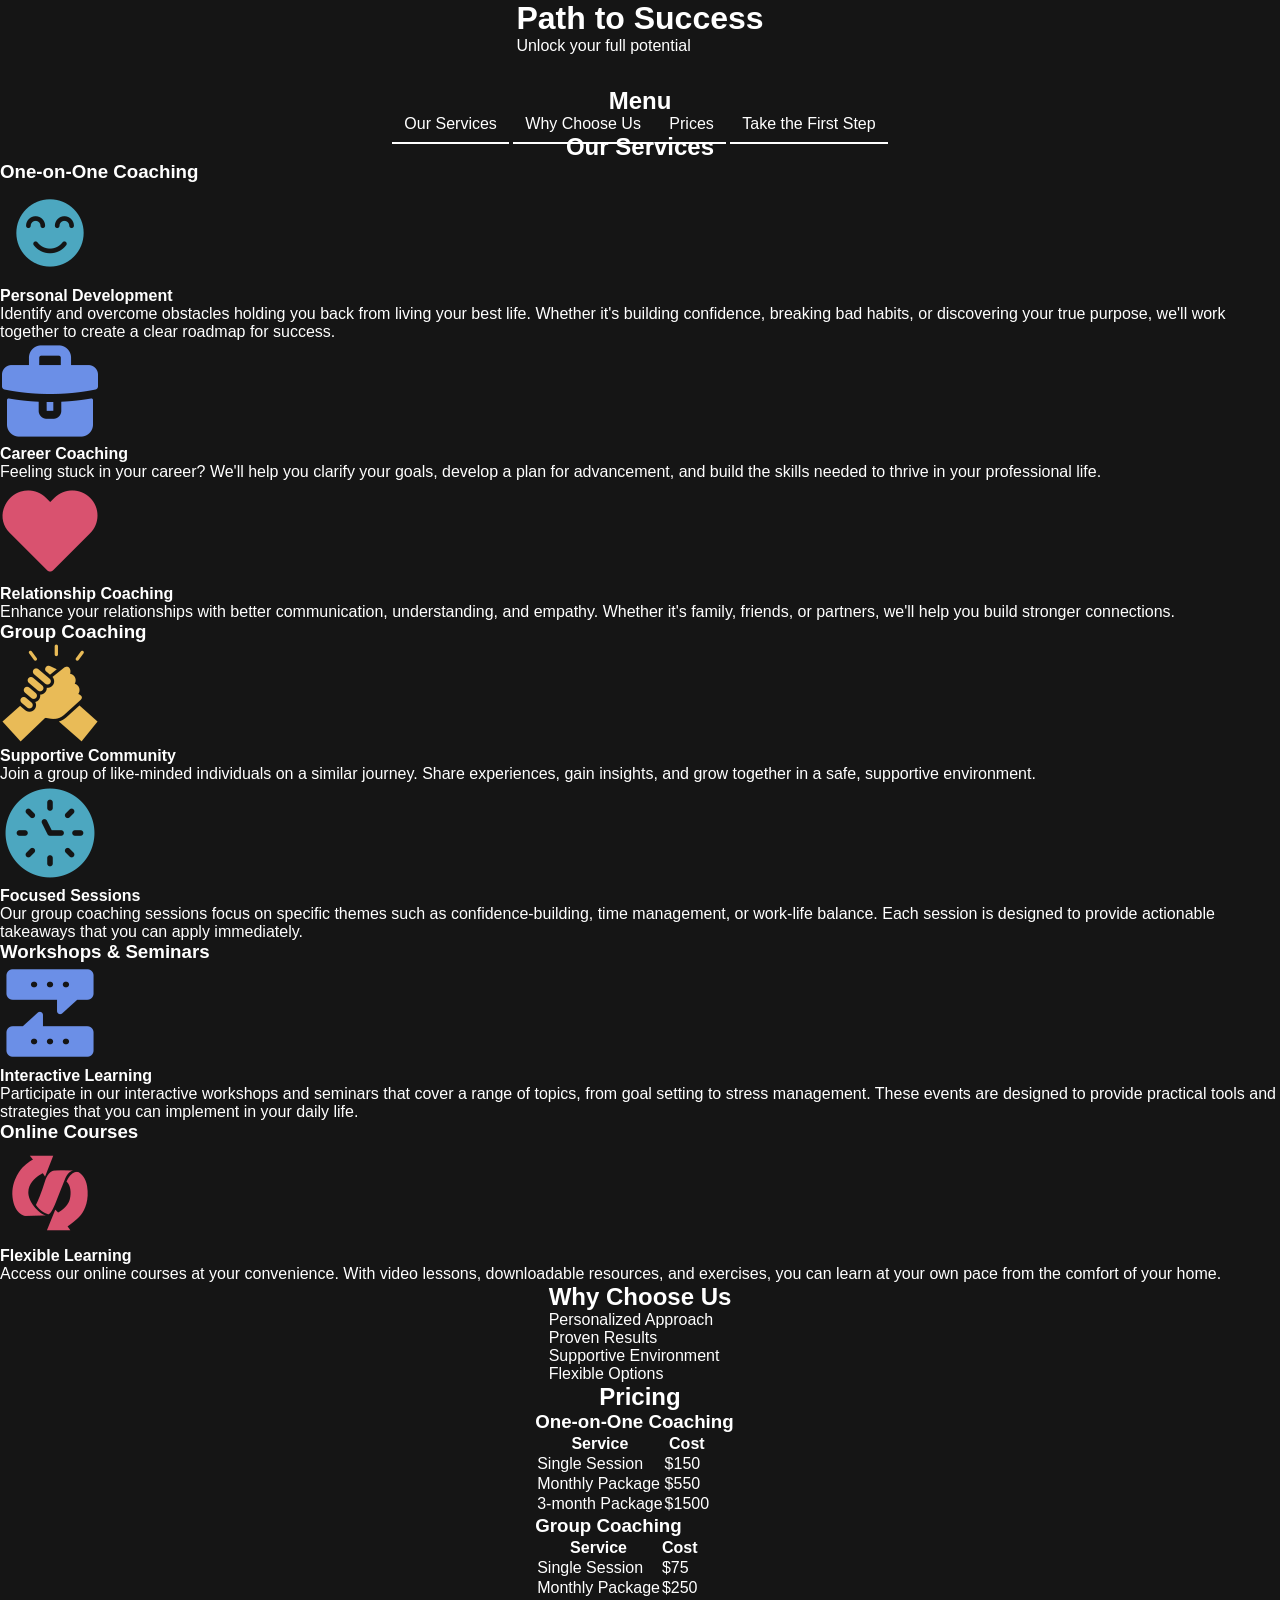
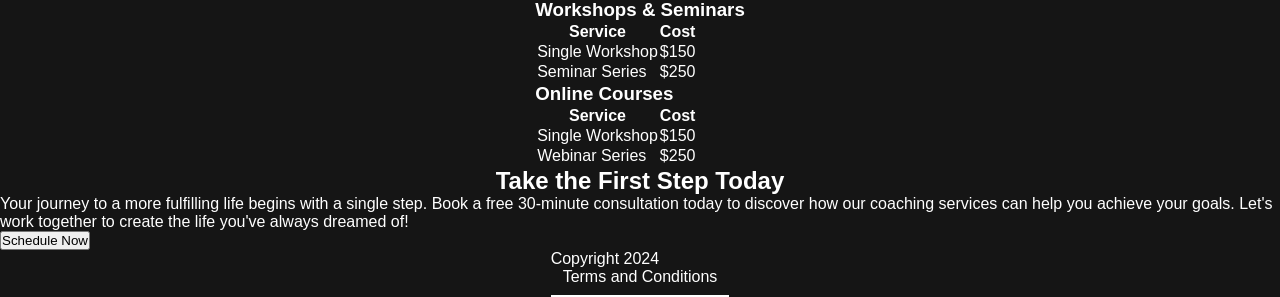
==== commit 00fe97d9: "Update Index.html assignment page change style link to a relative link" ====
--- a/assignment/1-path-to-success/index.html
+++ b/assignment/1-path-to-success/index.html
@@ -4,7 +4,7 @@
     <meta charset="UTF-8" />
     <meta name="viewport" content="width=device-width, initial-scale=1.0" />
     <title>2 / ❗️ ASSIGNMENT: Path to Success</title>
-    <link rel="stylesheet" href="/assignment/1-path-to-success/style.css?v=2" />
+    <link rel="stylesheet" href="../../style.css" />
   </head>
   <body>
     <header>
--- a/style.css
+++ b/style.css
@@ -0,0 +1,51 @@
+*,
+*::before,
+*::after {
+  padding: 0;
+  margin: 0;
+  box-sizing: border-box;
+}
+
+body {
+  font-family: Arial, Helvetica, sans-serif;
+  background: #151515;
+  color: #fff;
+  height: 100dvh;
+  display: flex;
+  align-items: center;
+  justify-content: space-around;
+  flex-direction: column;
+}
+
+header {
+  display: flex;
+  align-items: center;
+  justify-content: center;
+  gap: 2rem;
+  flex-direction: column;
+}
+
+h1 {
+  font-size: 2rem;
+  color: #fff;
+  text-align: center;
+}
+h2 {
+  font-size: 1.5rem;
+  text-align: center;
+}
+
+ul {
+  list-style-type: none;
+}
+a {
+  color: #fff;
+  text-decoration: none;
+  padding: 0.75rem;
+  box-shadow: inset 0 -2px 0 0 #fff;
+  transition: 0.25s ease-in-out;
+}
+a:hover {
+  box-shadow: inset 0 -100px 0 0 #fff;
+  color: #000;
+}
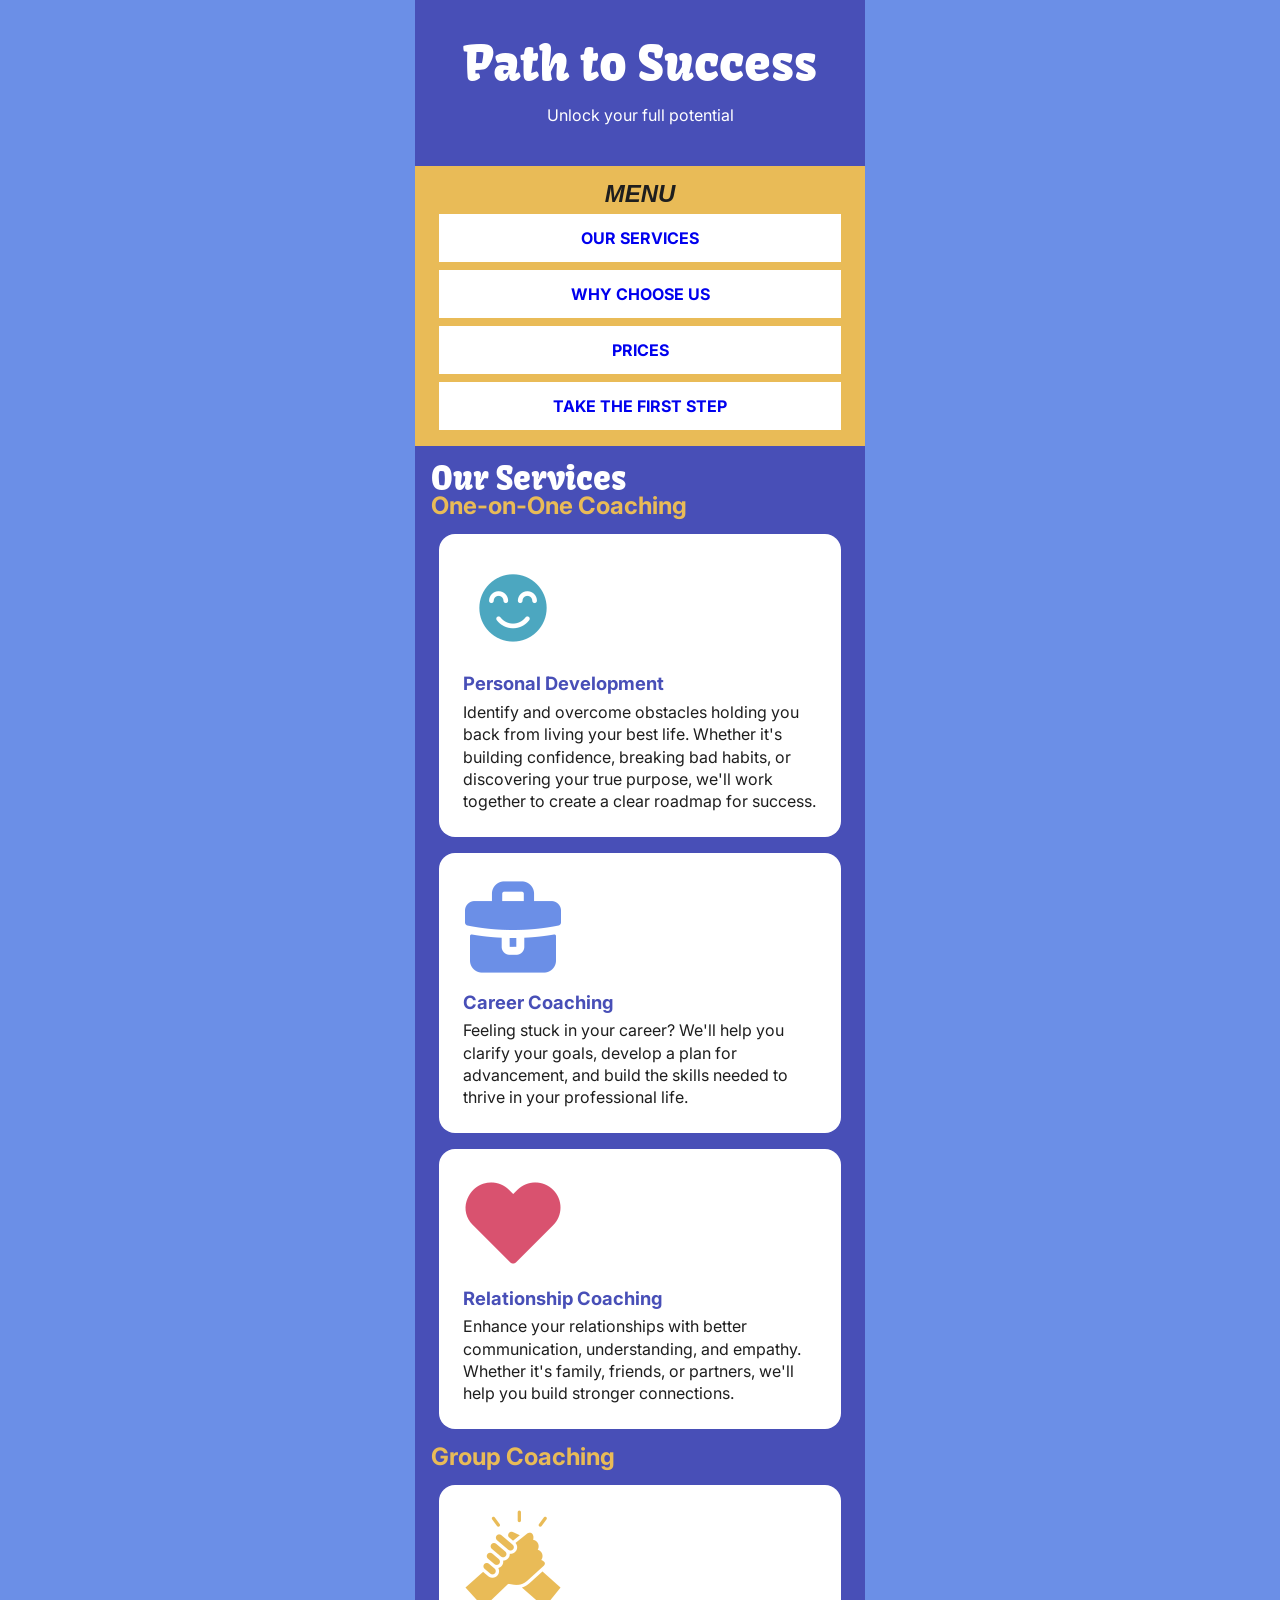
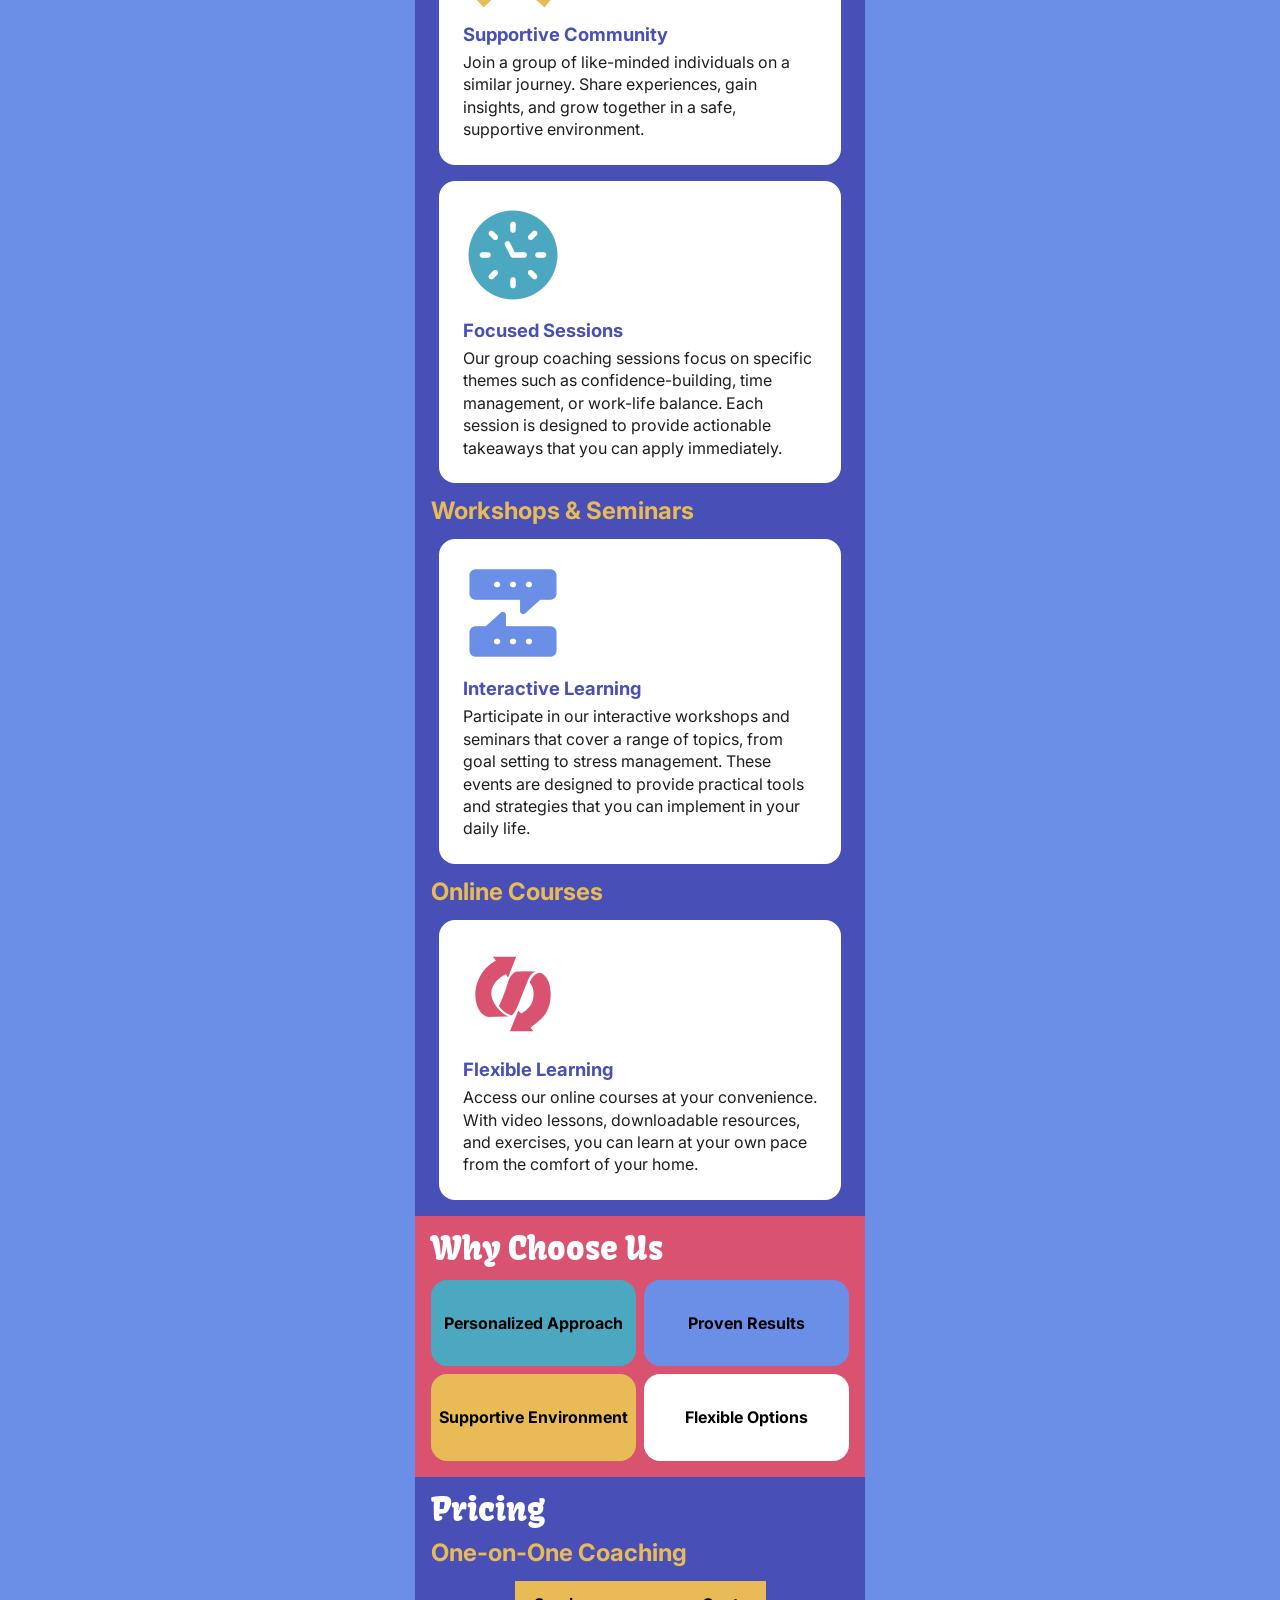
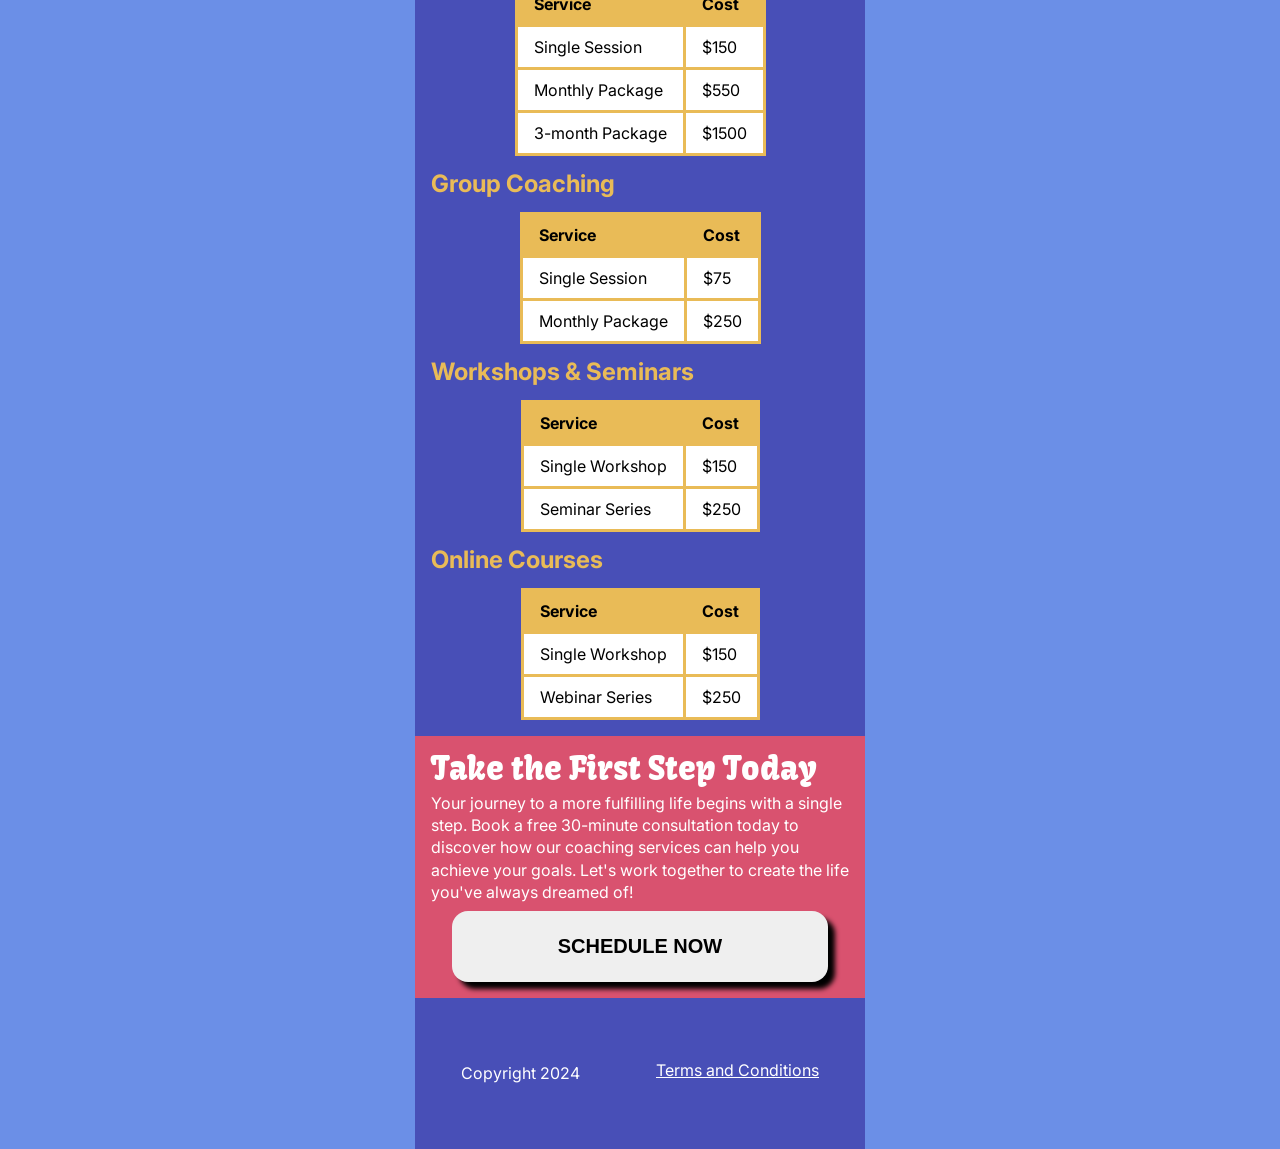
==== commit 2095a3ed: "updating css link so it works updating css link so it works" ====
--- a/assignment/1-path-to-success/index.html
+++ b/assignment/1-path-to-success/index.html
@@ -4,7 +4,7 @@
     <meta charset="UTF-8" />
     <meta name="viewport" content="width=device-width, initial-scale=1.0" />
     <title>2 / ❗️ ASSIGNMENT: Path to Success</title>
-    <link rel="stylesheet" href="../../style.css" />
+    <link rel="stylesheet" href="style.css?v=2" />
   </head>
   <body>
     <header>
--- a/assignment/1-path-to-success/style.css
+++ b/assignment/1-path-to-success/style.css
@@ -0,0 +1,380 @@
+/* CSS BY Nate Ward */
+/* imported fonts */
+@import url("https://fonts.googleapis.com/css2?family=Inter:ital,opsz,wght@0,14..32,100..900;1,14..32,100..900&family=Kavoon&display=swap");
+
+/* CSS RESET */
+html,
+body,
+div,
+span,
+applet,
+object,
+iframe,
+h1,
+h2,
+h3,
+h4,
+h5,
+h6,
+p,
+blockquote,
+pre,
+a,
+abbr,
+acronym,
+address,
+big,
+cite,
+code,
+del,
+dfn,
+em,
+img,
+ins,
+kbd,
+q,
+s,
+samp,
+small,
+strike,
+strong,
+sub,
+sup,
+tt,
+var,
+b,
+u,
+i,
+center,
+dl,
+dt,
+dd,
+ol,
+ul,
+li,
+fieldset,
+form,
+label,
+legend,
+table,
+caption,
+tbody,
+tfoot,
+thead,
+tr,
+th,
+td,
+article,
+aside,
+canvas,
+details,
+embed,
+figure,
+figcaption,
+footer,
+header,
+hgroup,
+menu,
+nav,
+output,
+ruby,
+section,
+summary,
+time,
+mark,
+audio,
+video {
+  margin: 0;
+  padding: 0;
+  border: 0;
+  font-size: 100%;
+  font: inherit;
+  vertical-align: baseline;
+}
+/* HTML5 display-role reset for older browsers */
+article,
+aside,
+details,
+figcaption,
+figure,
+footer,
+header,
+hgroup,
+menu,
+nav,
+section {
+  display: block;
+}
+body {
+  line-height: 1;
+}
+ol,
+ul {
+  list-style: none;
+}
+blockquote,
+q {
+  quotes: none;
+}
+blockquote:before,
+blockquote:after,
+q:before,
+q:after {
+  content: "";
+  content: none;
+}
+table {
+  border-collapse: collapse;
+  border-spacing: 0;
+}
+/* end of CSS reset */
+
+*,
+*::before,
+*::after {
+  padding: 0;
+  margin: 0;
+  box-sizing: border-box;
+  scroll-behavior: smooth;
+}
+
+/* h1, h2 Kavvon font */
+h1,
+h2 {
+  font-family: "Kavoon", cursive;
+}
+
+/* All other text uses Inter */
+body {
+  font-family: "Inter", sans-serif;
+}
+
+/* h1 font 3em */
+h1 {
+  font-size: 3em;
+}
+
+/* nav h2 font 1.5em */
+nav h2 {
+  font-size: 1.5em;
+}
+
+/* h2 font 2em */
+h2 {
+  font-size: 2em;
+}
+
+/* h3 font 1.5em */
+h3 {
+  font-size: 1.5em;
+}
+
+/* h4 font 1.15em */
+h4 {
+  font-size: 1.15em;
+}
+
+/* ROOT VARIABLES */
+:root {
+  --Teal: #4ca7c0;
+  --Purple: #484fb7;
+  --Lavender: #6b8fe7;
+  --Yellow: #e9bb57;
+  --Pink: #d9526f;
+  --Dark-gray: #1e1e1e;
+  --White: #ffffff;
+}
+
+/* line height to all p tags */
+p {
+  line-height: 1.4;
+}
+/* GLOBAL STYLES (mobile first/small) */
+
+body {
+  background-color: var(--Lavender);
+  display: flex;
+  flex-direction: column;
+  align-items: center;
+  justify-content: center;
+}
+header,
+section,
+footer {
+  max-width: 450px;
+  width: 100%;
+  background: var(--Purple);
+}
+
+/* header styles */
+header {
+  text-align: center;
+  display: flex;
+  flex-direction: column;
+  gap: 2.5rem;
+  color: var(--White);
+  padding-top: 2.5rem;
+}
+header nav {
+  background: var(--Yellow);
+  color: var(--Dark-gray);
+  display: flex;
+  flex-direction: column;
+  gap: 0.5rem;
+  padding: 1rem 1.5rem;
+  text-transform: uppercase;
+}
+header nav a {
+  padding: 01rem 0rem;
+  background: var(--White);
+  text-decoration: none;
+  font-weight: bold;
+}
+header .header-text {
+  display: flex;
+  align-items: center;
+  justify-content: center;
+  flex-direction: column;
+  gap: 1rem;
+}
+header h2 {
+  font-style: italic;
+  font-family: Arial, Helvetica, sans-serif;
+  font-weight: bold;
+}
+
+/* services */
+#services {
+  padding: 1rem;
+  color: var(--White);
+  display: flex;
+  flex-direction: column;
+  gap: 1rem;
+}
+#services h3 {
+  color: var(--Yellow);
+  font-weight: bold;
+}
+#services .service,
+#services .group-service,
+#services .workshop,
+#services .online-course {
+  border-radius: 1rem;
+  padding: 1.5rem;
+  color: var(--Dark-gray);
+  background: var(--White);
+  display: flex;
+  flex-direction: column;
+  gap: 0.5rem;
+  margin: 0 0.5rem;
+}
+#services h4 {
+  color: var(--Purple);
+  font-weight: bold;
+}
+#services img {
+  width: 100px;
+  margin-bottom: 0.5rem;
+}
+
+/* why section */
+#why {
+  background: #d9526f;
+  padding: 1rem;
+}
+#why h2 {
+  color: var(--White);
+  margin-bottom: 1rem;
+}
+#why div {
+  display: grid;
+  grid-template-columns: repeat(2, 1fr);
+  grid-template-rows: repeat(2, 1fr);
+  gap: 0.5rem;
+}
+#why p {
+  border-radius: 1rem;
+  padding: 2rem 0.5rem;
+  text-align: center;
+  font-weight: bold;
+}
+#why p:nth-child(1) {
+  background: var(--Teal);
+}
+#why p:nth-child(2) {
+  background: var(--Lavender);
+}
+#why p:nth-child(3) {
+  background: var(--Yellow);
+}
+#why p:nth-child(4) {
+  background: var(--White);
+}
+/* cta section */
+#cta {
+  background: #d9526f;
+  padding: 1rem;
+  color: var(--White);
+  display: flex;
+  flex-direction: column;
+  gap: 0.5rem;
+}
+#cta button {
+  outline: none;
+  border: none;
+  border-radius: 1rem;
+  padding: 1.5rem 0.5rem;
+  font-weight: bold;
+  font-size: 1.25rem;
+  text-transform: uppercase;
+  box-shadow: 7px 7px 5px 0px #000;
+  cursor: pointer;
+  width: 90%;
+  margin: auto auto;
+}
+/* pricing */
+#pricing {
+  padding: 1rem;
+  display: flex;
+  flex-direction: column;
+  gap: 1rem;
+}
+#pricing h2 {
+  color: var(--White);
+}
+#pricing h3 {
+  color: var(--Yellow);
+  font-weight: bold;
+}
+
+table {
+  margin: auto auto;
+  border-collapse: collapse;
+  background: var(--White);
+}
+
+table th,
+table td {
+  padding: 0.75rem 1rem;
+  text-align: left;
+  border: 3px solid var(--Yellow);
+}
+
+table th {
+  background: var(--Yellow);
+  font-weight: bold;
+}
+
+/* footer */
+footer {
+  padding: 4rem 1rem;
+  color: var(--White);
+  display: flex;
+  flex-direction: row;
+  flex-wrap: wrap;
+  justify-content: space-around;
+  gap: 1rem;
+}
+footer a {
+  color: var(--White);
+}
